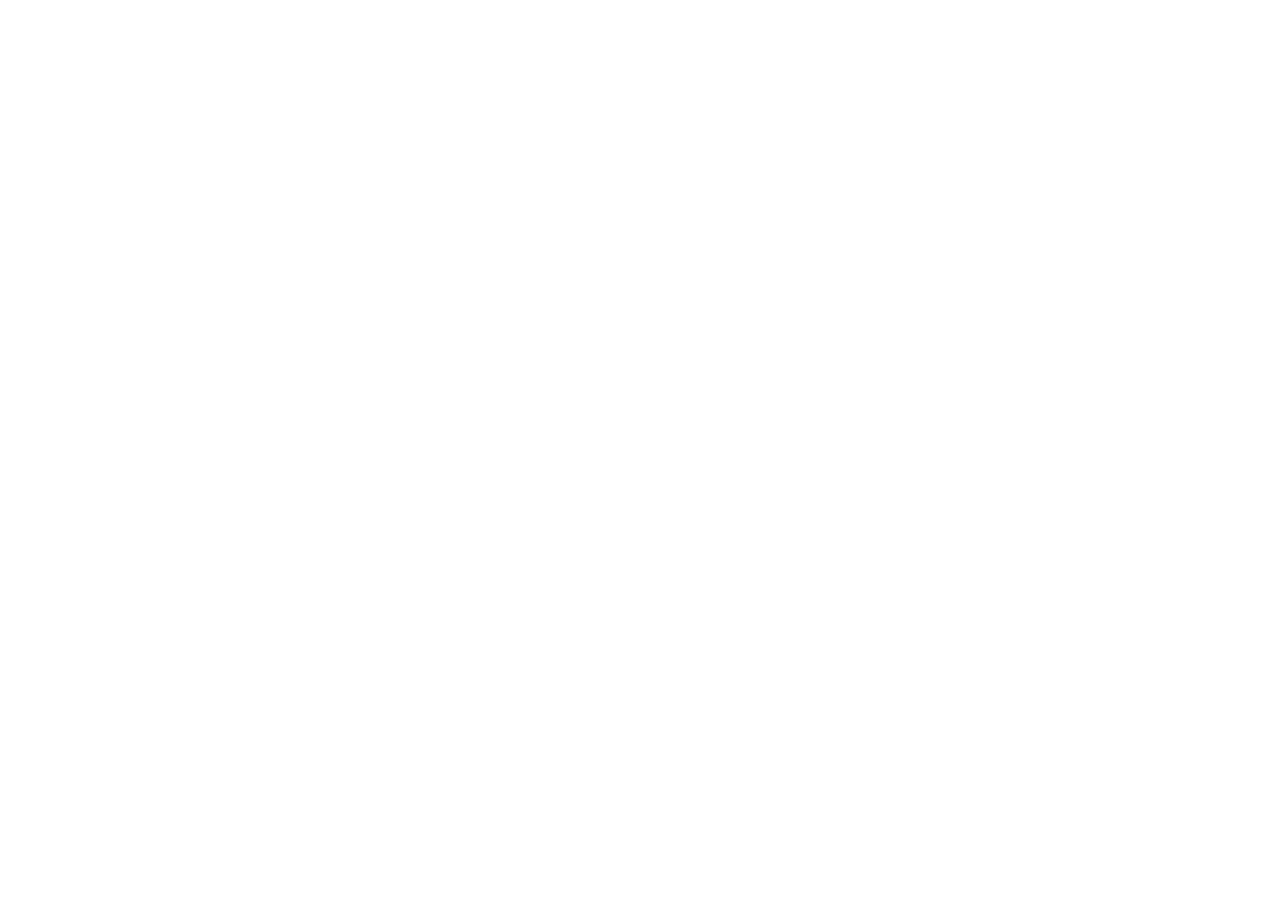
==== index.html @ 63e2a895 "add in repository" ====
<!DOCTYPE html>
<html lang="en">
<head>
    <meta charset="UTF-8">
    <meta http-equiv="X-UA-Compatible" content="IE=edge">
    <meta name="viewport" content="width=device-width, initial-scale=1.0">
    <title>Document</title>
</head>
<body>
    
</body>
</html>
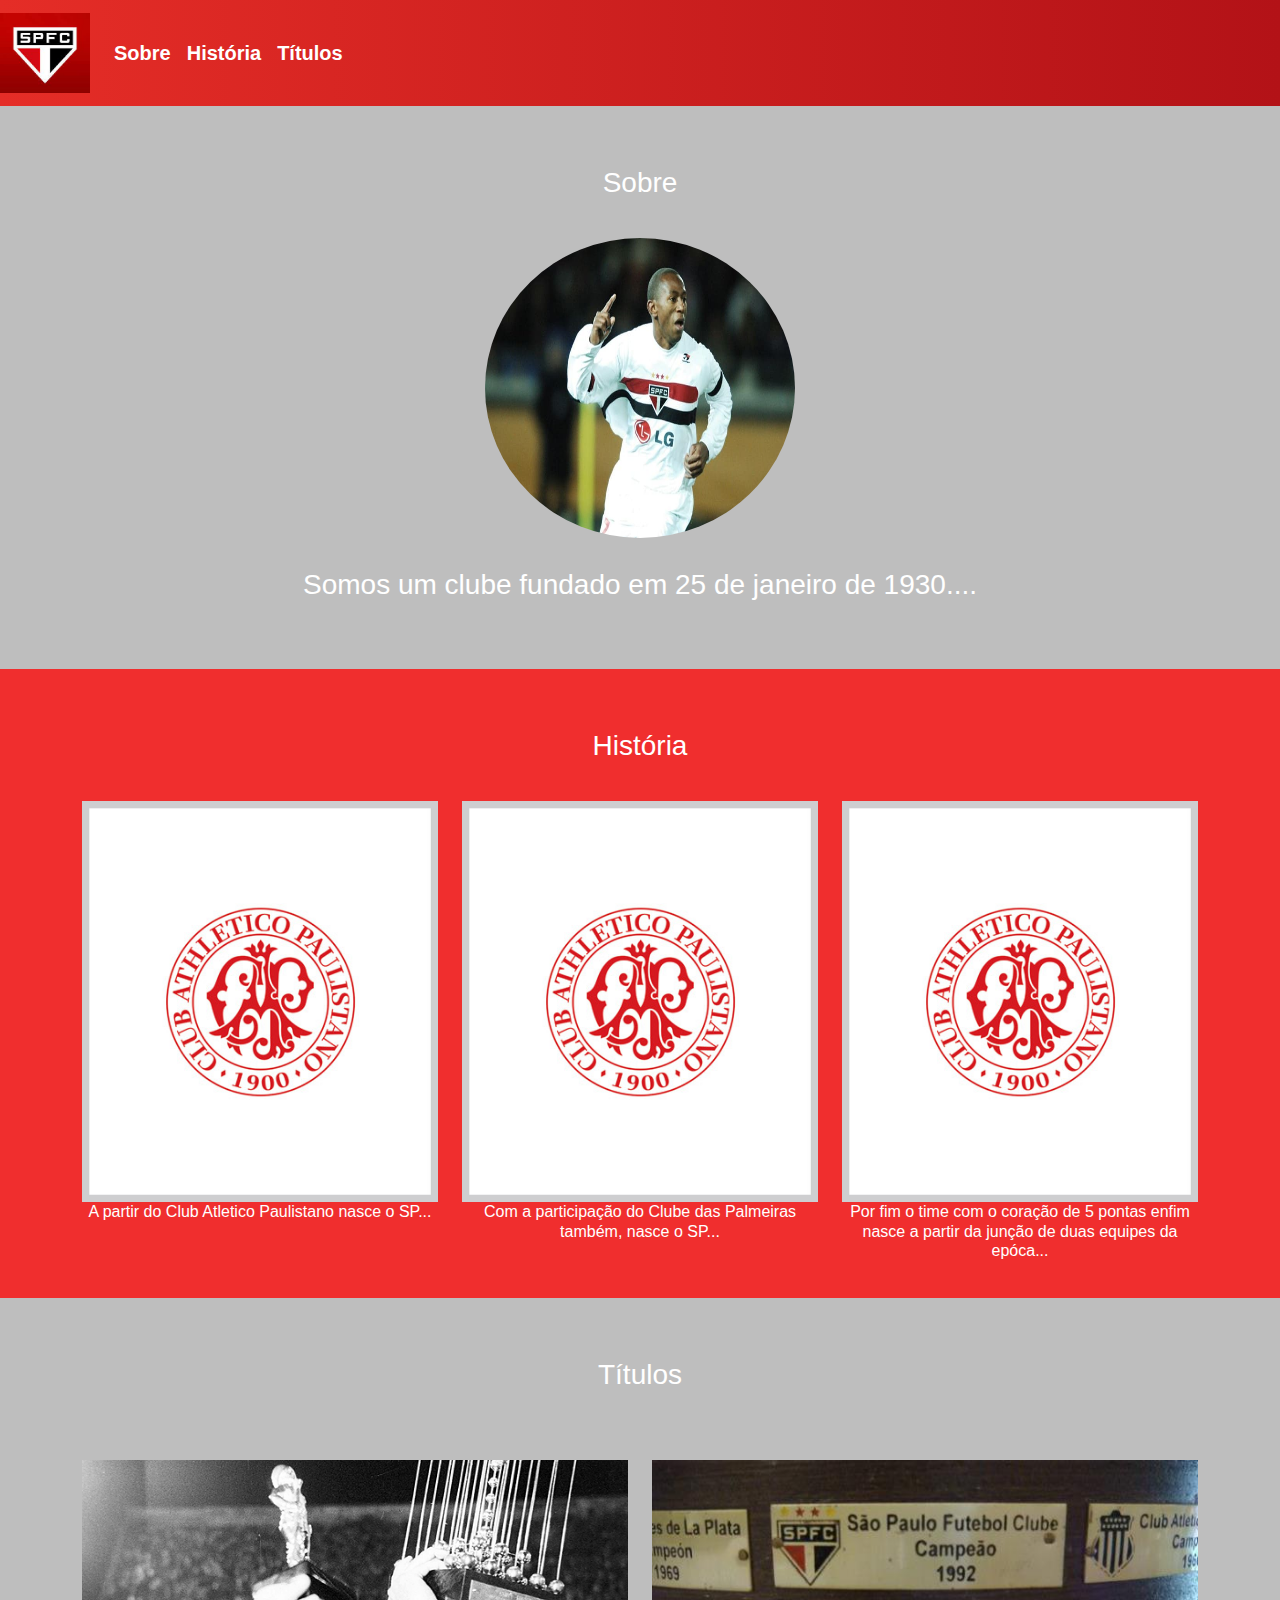
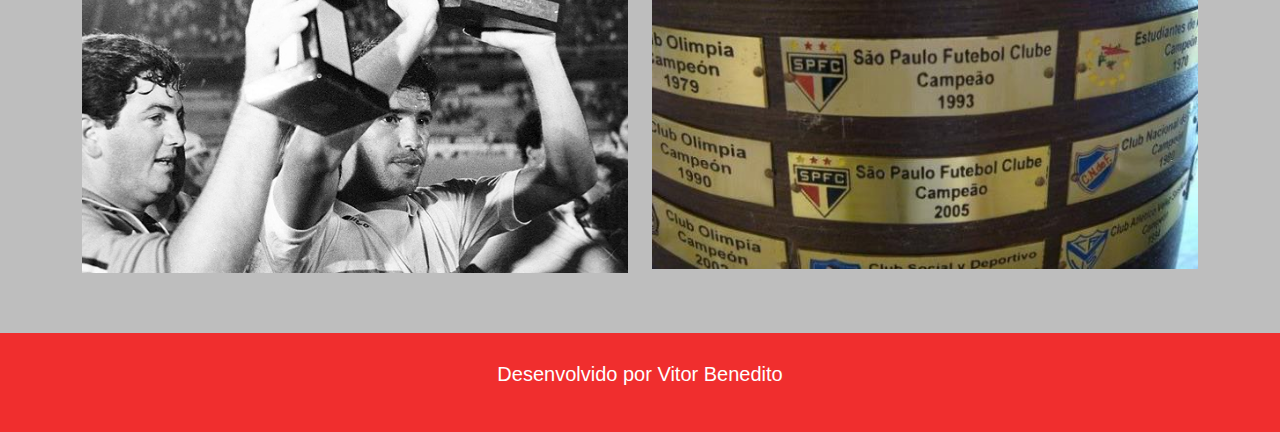
==== commit ce1f41b3: "Base project in development" ====
--- a/index.html
+++ b/index.html
@@ -1,12 +1,124 @@
 <!DOCTYPE html>
-<html lang="en">
-<head>
-    <meta charset="UTF-8">
-    <meta http-equiv="X-UA-Compatible" content="IE=edge">
-    <meta name="viewport" content="width=device-width, initial-scale=1.0">
-    <title>Document</title>
-</head>
-<body>
-    
-</body>
-</html>+<html lang="pt-br">
+  <head>
+    <title>Page Bootstrap - DIO</title>
+    <meta charset="UTF-8" />
+    <link rel="stylesheet" href="pages/" />
+    <link
+      rel="stylesheet"
+      type="text/css"
+      href="bootstrap/css/bootstrap.min.css"
+    />
+    <link rel="stylesheet" type="text/css" href="style.css" />
+  </head>
+  <body>
+    <nav class="navbar navbar-expand-lg navbar-light fw-bold">
+      <a class="navbar-brand" href="#"
+        ><img src="img/logo-spfc.jpg" alt="Logo navbar" width="90" height="80"
+      /></a>
+      <div class="collapse navbar-collapse">
+        <ul class="navbar-nav">
+          <li class="nav-item">
+            <a
+              class="nav-link active text-white"
+              href="pages/about.html"
+              target="_blank"
+              >Sobre</a
+            >
+          </li>
+          <li class="nav-item">
+            <a
+              class="nav-link text-white"
+              href="pages/history.html"
+              target="_blank"
+              >História</a
+            >
+          </li>
+          <li class="nav-item">
+            <a
+              class="nav-link text-white"
+              href="pages/titles.html"
+              target="_blank"
+              >Títulos</a
+            >
+          </li>
+        </ul>
+      </div>
+    </nav>
+
+    <section id="sobre">
+      <div class="container-fluid sobre text-center margin">
+        <h3 class="margin">Sobre</h3>
+        <img
+          src="img/img-sobre.jpg"
+          alt="Img sobre"
+          class="rounded-circle"
+          width="310"
+          height="300"
+        />
+        <h3 class="margin">
+          Somos um clube fundado em 25 de janeiro de 1930....
+        </h3>
+      </div>
+    </section>
+
+    <section id="historia">
+      <div class="container-fluid historia text-center margin">
+        <h3 class="margin">História</h3>
+        <div class="container">
+          <div class="row">
+            <div class="col-lg-4">
+              <img
+                src="img/img1-historia.jpg"
+                alt="img1-historia"
+                width="100%"
+              />
+              <h6>A partir do Club Atletico Paulistano nasce o SP...</h6>
+            </div>
+            <div class="col-lg-4">
+              <img
+                src="img/img1-historia.jpg"
+                alt="img2-historia"
+                width="100%"
+              />
+              <h6>
+                Com a participação do Clube das Palmeiras também, nasce o SP...
+              </h6>
+            </div>
+            <div class="col-lg-4">
+              <img
+                src="img/img1-historia.jpg"
+                alt="img3-historia"
+                width="100%"
+              />
+              <h6>
+                Por fim o time com o coração de 5 pontas enfim nasce a partir da
+                junção de duas equipes da epóca...
+              </h6>
+            </div>
+          </div>
+        </div>
+      </div>
+    </section>
+
+    <section id="titulos">
+      <div class="container-fluid titulos text-center margin">
+        <h3 class="margin">Títulos</h3>
+        <div class="container">
+          <div class="row margin">
+            <div class="col-lg-6">
+              <img src="img/img1-titulos.jpg" alt="img1-titulos" width="100%" />
+            </div>
+            <div class="col-lg-6">
+              <img src="img/img2-titulos.jpg" alt="img2-titulos" width="100%" />
+            </div>
+          </div>
+        </div>
+      </div>
+    </section>
+
+    <footer class="container-fluid text-center bg-footer margin">
+        <p>Desenvolvido por Vitor Benedito</p>
+    </footer>
+  </body>
+</html>
--- a/style.css
+++ b/style.css
@@ -0,0 +1,37 @@
+/* *{
+    margin: 7px;
+} */
+
+body{
+    font: 20px Arial, sans-serif;
+}
+
+.navbar{
+    background-image: linear-gradient(90deg, #e52d27, #b31217);
+}
+
+.sobre{
+    background-color: rgb(190, 190, 190);
+    color: white;
+}
+
+.margin{
+    padding-top: 30px;
+    padding-bottom: 30px;
+}
+
+.historia{
+    background-color: rgb(240, 46, 46);
+    color: white;
+}
+
+
+.titulos{
+    background-color: rgb(190, 190, 190);
+    color: white;
+}
+
+.bg-footer{
+    background-color: rgb(240, 46, 46);
+    color: white;
+}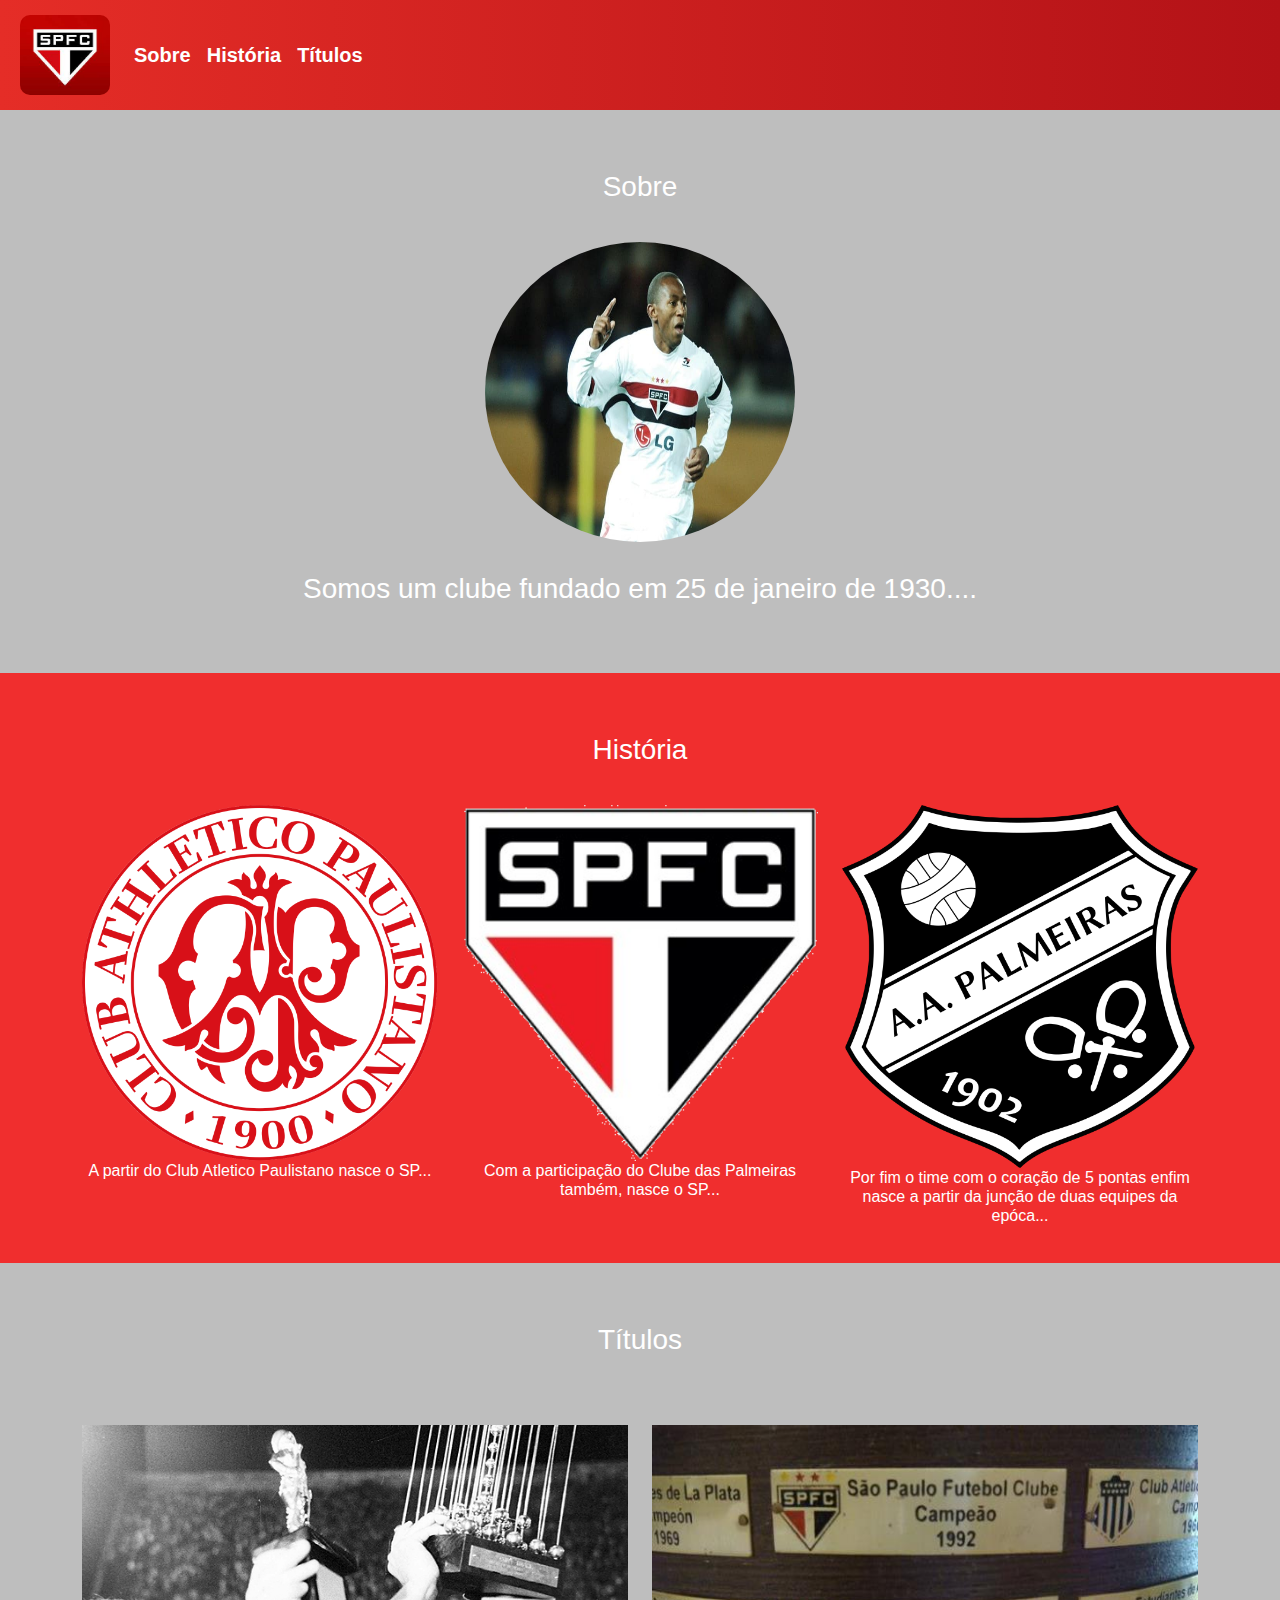
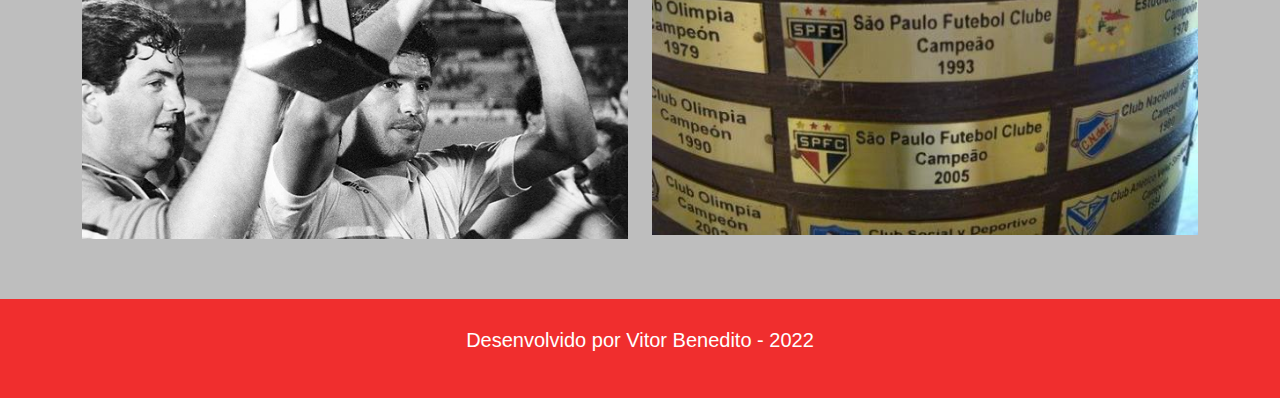
==== commit a1527121: "Modificações I" ====
--- a/index.html
+++ b/index.html
@@ -12,9 +12,9 @@
     <link rel="stylesheet" type="text/css" href="style.css" />
   </head>
   <body>
-    <nav class="navbar navbar-expand-lg navbar-light fw-bold">
+    <nav class="navbar navbar-expand navbar-light fw-bold">
       <a class="navbar-brand" href="#"
-        ><img src="img/logo-spfc.jpg" alt="Logo navbar" width="90" height="80"
+        ><img class="logo-header" src="img/header/logo-spfc.jpg" alt="Logo navbar" width="90" height="80"
       /></a>
       <div class="collapse navbar-collapse">
         <ul class="navbar-nav">
@@ -50,7 +50,7 @@
       <div class="container-fluid sobre text-center margin">
         <h3 class="margin">Sobre</h3>
         <img
-          src="img/img-sobre.jpg"
+          src="img/sobre/mineiro-sobre.jpg"
           alt="Img sobre"
           class="rounded-circle"
           width="310"
@@ -69,7 +69,7 @@
           <div class="row">
             <div class="col-lg-4">
               <img
-                src="img/img1-historia.jpg"
+                src="img/historia/paulistano.png"
                 alt="img1-historia"
                 width="100%"
               />
@@ -77,7 +77,7 @@
             </div>
             <div class="col-lg-4">
               <img
-                src="img/img1-historia.jpg"
+                src="img/historia/sao-paulo.png"
                 alt="img2-historia"
                 width="100%"
               />
@@ -87,7 +87,7 @@
             </div>
             <div class="col-lg-4">
               <img
-                src="img/img1-historia.jpg"
+                src="img/historia/aa-palmeiras.png"
                 alt="img3-historia"
                 width="100%"
               />
@@ -107,10 +107,10 @@
         <div class="container">
           <div class="row margin">
             <div class="col-lg-6">
-              <img src="img/img1-titulos.jpg" alt="img1-titulos" width="100%" />
+              <img src="img/titulos/brasileiro.jpg" alt="img1-titulos" width="100%" />
             </div>
             <div class="col-lg-6">
-              <img src="img/img2-titulos.jpg" alt="img2-titulos" width="100%" />
+              <img src="img/titulos/libertadores-taca.jpg" alt="img2-titulos" width="100%" />
             </div>
           </div>
         </div>
@@ -118,7 +118,7 @@
     </section>
 
     <footer class="container-fluid text-center bg-footer margin">
-        <p>Desenvolvido por Vitor Benedito</p>
+        <p>Desenvolvido por Vitor Benedito - 2022</p>
     </footer>
   </body>
 </html>
--- a/style.css
+++ b/style.css
@@ -6,26 +6,27 @@
     font: 20px Arial, sans-serif;
 }
 
-.navbar{
+.navbar{/*Header*/
     background-image: linear-gradient(90deg, #e52d27, #b31217);
+    padding: 10px 20px;
+
+}
+.logo-header{
+    border-radius: 10px;
+}
+.nav-link:hover{
+    font-size: 23px;
+    transition: 1s ease all;
 }
 
 .sobre{
     background-color: rgb(190, 190, 190);
     color: white;
 }
-
-.margin{
-    padding-top: 30px;
-    padding-bottom: 30px;
-}
-
 .historia{
     background-color: rgb(240, 46, 46);
     color: white;
 }
-
-
 .titulos{
     background-color: rgb(190, 190, 190);
     color: white;
@@ -34,4 +35,9 @@
 .bg-footer{
     background-color: rgb(240, 46, 46);
     color: white;
+}
+
+.margin{
+    padding-top: 30px;
+    padding-bottom: 30px;
 }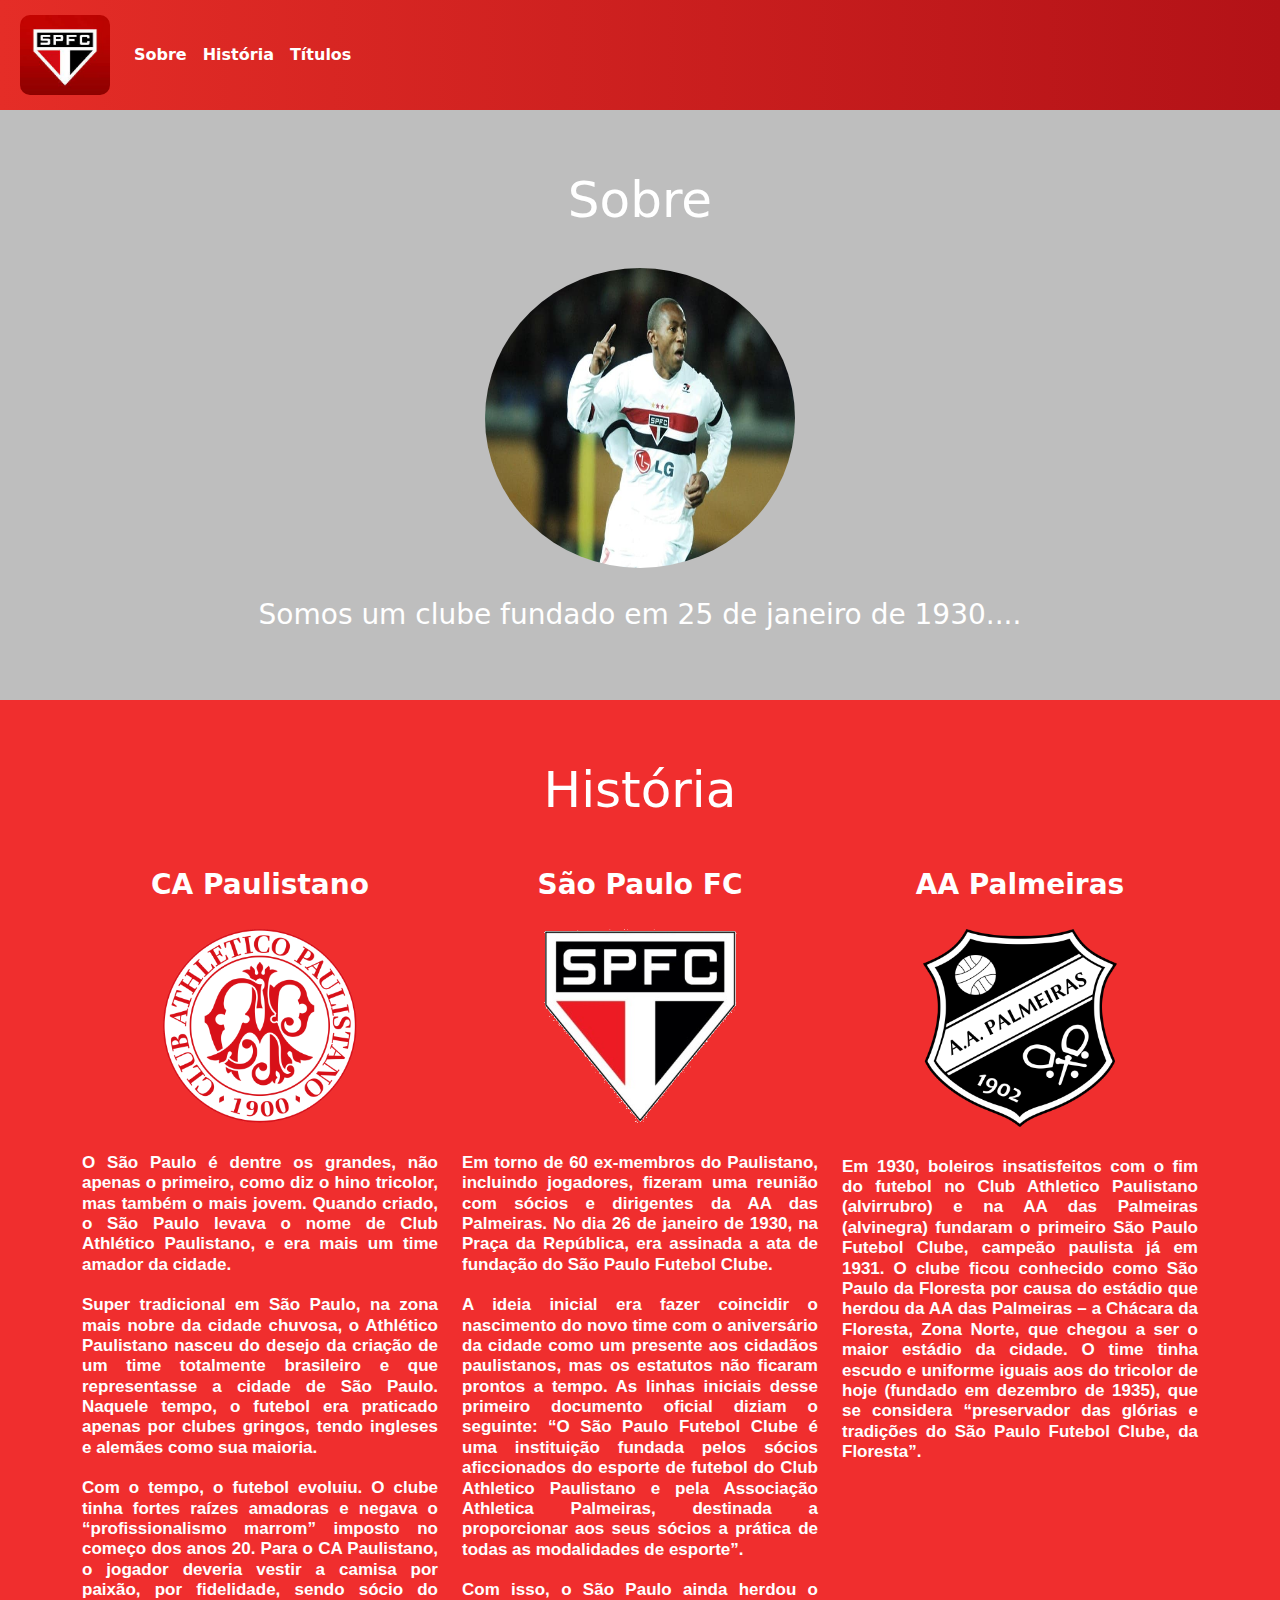
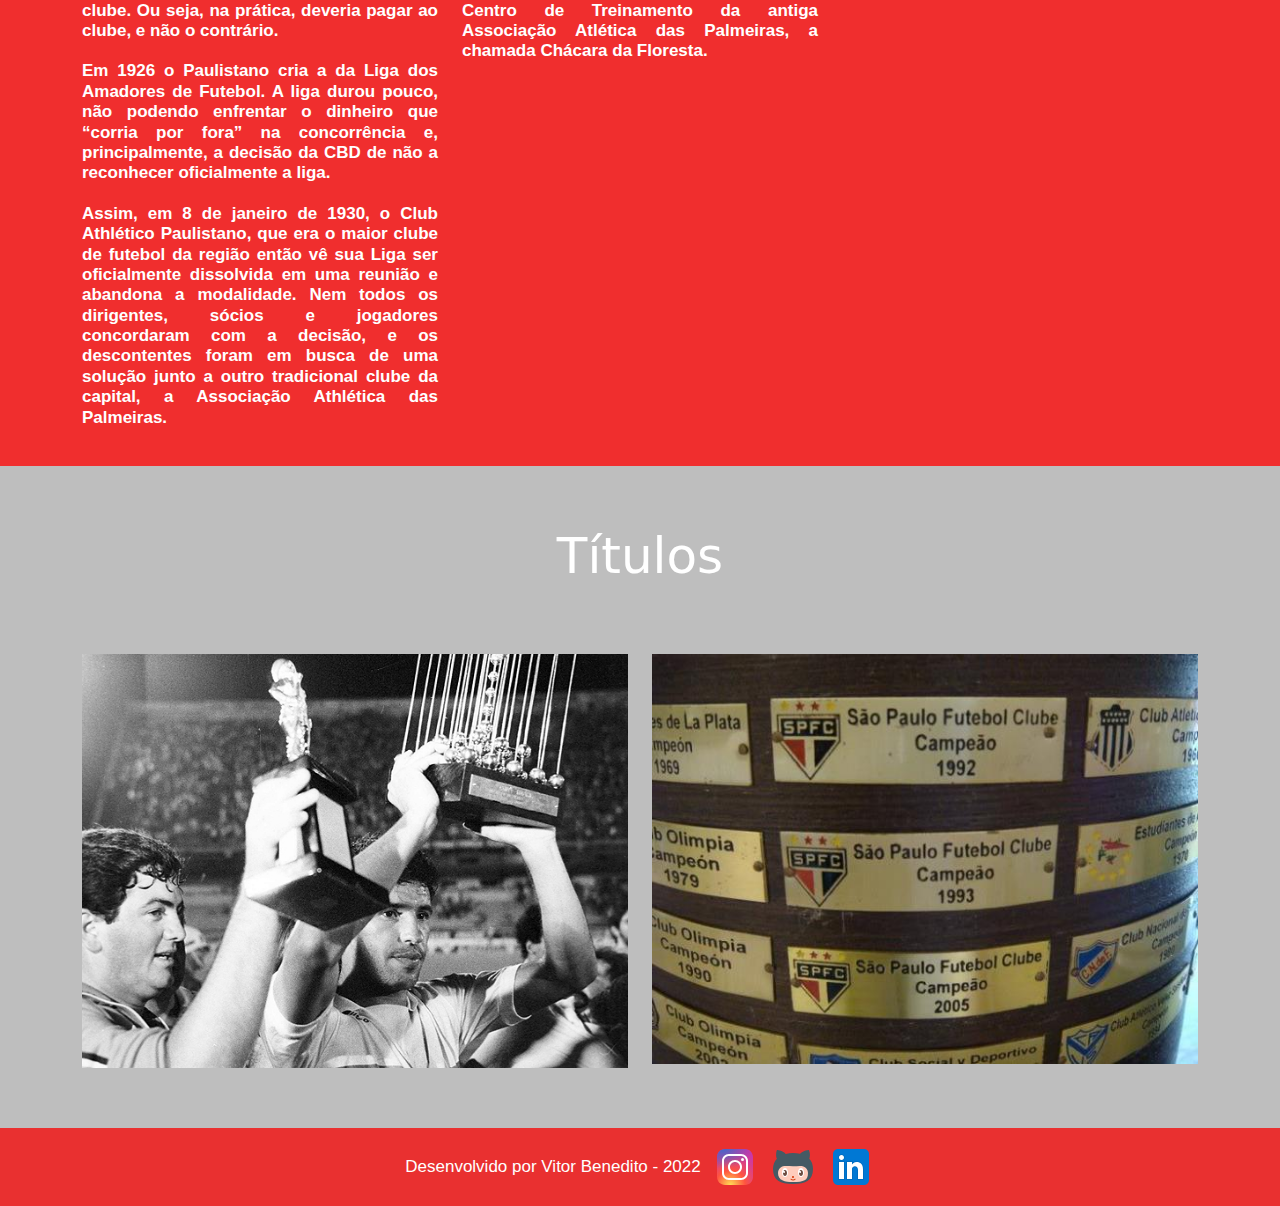
==== commit f7c34eca: "Modificações II" ====
--- a/index.html
+++ b/index.html
@@ -14,33 +14,23 @@
   <body>
     <nav class="navbar navbar-expand navbar-light fw-bold">
       <a class="navbar-brand" href="#"
-        ><img class="logo-header" src="img/header/logo-spfc.jpg" alt="Logo navbar" width="90" height="80"
+        ><img
+          class="logo-header"
+          src="img/header/logo-spfc.jpg"
+          alt="Logo navbar"
+          width="90"
+          height="80"
       /></a>
       <div class="collapse navbar-collapse">
         <ul class="navbar-nav">
           <li class="nav-item">
-            <a
-              class="nav-link active text-white"
-              href="pages/about.html"
-              target="_blank"
-              >Sobre</a
-            >
+            <a class="nav-link active text-white" href="#sobre">Sobre</a>
           </li>
           <li class="nav-item">
-            <a
-              class="nav-link text-white"
-              href="pages/history.html"
-              target="_blank"
-              >História</a
-            >
+            <a class="nav-link text-white" href="#historia">História</a>
           </li>
           <li class="nav-item">
-            <a
-              class="nav-link text-white"
-              href="pages/titles.html"
-              target="_blank"
-              >Títulos</a
-            >
+            <a class="nav-link text-white" href="#titulos">Títulos</a>
           </li>
         </ul>
       </div>
@@ -48,7 +38,7 @@
 
     <section id="sobre">
       <div class="container-fluid sobre text-center margin">
-        <h3 class="margin">Sobre</h3>
+        <h3 class="margin title-main">Sobre</h3>
         <img
           src="img/sobre/mineiro-sobre.jpg"
           alt="Img sobre"
@@ -64,37 +54,105 @@
 
     <section id="historia">
       <div class="container-fluid historia text-center margin">
-        <h3 class="margin">História</h3>
+        <h3 class="margin title-main">História</h3>
         <div class="container">
           <div class="row">
             <div class="col-lg-4">
-              <img
+              <h3 class="title">CA Paulistano</h3>
+              <img
+                class="img-historia"
                 src="img/historia/paulistano.png"
                 alt="img1-historia"
                 width="100%"
               />
-              <h6>A partir do Club Atletico Paulistano nasce o SP...</h6>
+              <h6>
+                O São Paulo é dentre os grandes, não apenas o primeiro, como diz
+                o hino tricolor, mas também o mais jovem. Quando criado, o São
+                Paulo levava o nome de Club Athlético Paulistano, e era mais um
+                time amador da cidade.
+              </h6>
+              <h6>
+                Super tradicional em São Paulo, na zona mais nobre da cidade
+                chuvosa, o Athlético Paulistano nasceu do desejo da criação de
+                um time totalmente brasileiro e que representasse a cidade de
+                São Paulo. Naquele tempo, o futebol era praticado apenas por
+                clubes gringos, tendo ingleses e alemães como sua maioria.
+              </h6>
+              <h6>
+                Com o tempo, o futebol evoluiu. O clube tinha fortes raízes
+                amadoras e negava o “profissionalismo marrom” imposto no começo
+                dos anos 20. Para o CA Paulistano, o jogador deveria vestir a
+                camisa por paixão, por fidelidade, sendo sócio do clube. Ou
+                seja, na prática, deveria pagar ao clube, e não o contrário.
+              </h6>
+              <h6>
+                Em 1926 o Paulistano cria a da Liga dos Amadores de Futebol. A
+                liga durou pouco, não podendo enfrentar o dinheiro que “corria
+                por fora” na concorrência e, principalmente, a decisão da CBD de
+                não a reconhecer oficialmente a liga.
+              </h6>
+              <h6>
+                Assim, em 8 de janeiro de 1930, o Club Athlético Paulistano, que
+                era o maior clube de futebol da região então vê sua Liga ser
+                oficialmente dissolvida em uma reunião e abandona a modalidade.
+                Nem todos os dirigentes, sócios e jogadores concordaram com a
+                decisão, e os descontentes foram em busca de uma solução junto a
+                outro tradicional clube da capital, a Associação Athlética das
+                Palmeiras.
+              </h6>
             </div>
             <div class="col-lg-4">
-              <img
+              <h3 class="title">São Paulo FC</h3>
+              <img
+                class="img-historia"
                 src="img/historia/sao-paulo.png"
                 alt="img2-historia"
                 width="100%"
               />
               <h6>
-                Com a participação do Clube das Palmeiras também, nasce o SP...
+                Em torno de 60 ex-membros do Paulistano, incluindo jogadores,
+                fizeram uma reunião com sócios e dirigentes da AA das Palmeiras.
+                No dia 26 de janeiro de 1930, na Praça da República, era
+                assinada a ata de fundação do São Paulo Futebol Clube.
+                <h6>
+                  A ideia inicial era fazer coincidir o nascimento do novo time
+                  com o aniversário da cidade como um presente aos cidadãos
+                  paulistanos, mas os estatutos não ficaram prontos a tempo. As
+                  linhas iniciais desse primeiro documento oficial diziam o
+                  seguinte: “O São Paulo Futebol Clube é uma instituição fundada
+                  pelos sócios aficcionados do esporte de futebol do Club
+                  Athletico Paulistano e pela Associação Athletica Palmeiras,
+                  destinada a proporcionar aos seus sócios a prática de todas as
+                  modalidades de esporte”.
+                </h6>
+                <h6>
+                  Com isso, o São Paulo ainda herdou o Centro de Treinamento da
+                  antiga Associação Atlética das Palmeiras, a chamada Chácara da
+                  Floresta.
+                </h6>
               </h6>
             </div>
             <div class="col-lg-4">
-              <img
+              <h3 class="title">AA Palmeiras</h3>
+              <img
+                class="img-historia"
                 src="img/historia/aa-palmeiras.png"
                 alt="img3-historia"
                 width="100%"
               />
               <h6>
-                Por fim o time com o coração de 5 pontas enfim nasce a partir da
-                junção de duas equipes da epóca...
-              </h6>
+                Em 1930, boleiros insatisfeitos com o fim do futebol no Club
+                Athletico Paulistano (alvirrubro) e na AA das Palmeiras
+                (alvinegra) fundaram o primeiro São Paulo Futebol Clube, campeão
+                paulista já em 1931. O clube ficou conhecido como São Paulo da
+                Floresta por causa do estádio que herdou da AA das Palmeiras – a
+                Chácara da Floresta, Zona Norte, que chegou a ser o maior
+                estádio da cidade. O time tinha escudo e uniforme iguais aos do
+                tricolor de hoje (fundado em dezembro de 1935), que se considera
+                “preservador das glórias e tradições do São Paulo Futebol Clube,
+                da Floresta”.
+              </h6>
+              <h6></h6>
             </div>
           </div>
         </div>
@@ -103,22 +161,43 @@
 
     <section id="titulos">
       <div class="container-fluid titulos text-center margin">
-        <h3 class="margin">Títulos</h3>
+        <h3 class="margin title-main">Títulos</h3>
         <div class="container">
           <div class="row margin">
             <div class="col-lg-6">
-              <img src="img/titulos/brasileiro.jpg" alt="img1-titulos" width="100%" />
+              <img
+                src="img/titulos/brasileiro.jpg"
+                alt="img1-titulos"
+                width="100%"
+              />
             </div>
             <div class="col-lg-6">
-              <img src="img/titulos/libertadores-taca.jpg" alt="img2-titulos" width="100%" />
+              <img
+                src="img/titulos/libertadores-taca.jpg"
+                alt="img2-titulos"
+                width="100%"
+              />
             </div>
           </div>
         </div>
       </div>
     </section>
 
-    <footer class="container-fluid text-center bg-footer margin">
-        <p>Desenvolvido por Vitor Benedito - 2022</p>
+    <footer>
+      <p>Desenvolvido por Vitor Benedito - 2022</p>
+      <a href="https://instagram.com/vitor_bsdc" target="_blank">
+        <img
+          class="img-footer"
+          src="img/icon-footer/iconInstagram.svg"
+          alt=""
+        />
+      </a>
+      <a href="https://github.com/vitorbsdc" target="_blank">
+        <img class="img-footer" src="img/icon-footer/iconGithub.svg" alt="" />
+      </a>
+      <a href="https://www.linkedin.com/in/vitor-benedito" target="_blank">
+        <img class="img-footer" src="img/icon-footer/iconLinkedin.svg" alt="" />
+      </a>
     </footer>
   </body>
 </html>
--- a/style.css
+++ b/style.css
@@ -1,10 +1,9 @@
-/* *{
-    margin: 7px;
-} */
+*{
+    margin: 0;
+    padding: 0;
+}
 
-body{
-    font: 20px Arial, sans-serif;
-}
+
 
 .navbar{/*Header*/
     background-image: linear-gradient(90deg, #e52d27, #b31217);
@@ -19,7 +18,9 @@
     transition: 1s ease all;
 }
 
-.sobre{
+
+
+.sobre{/*Section's*/
     background-color: rgb(190, 190, 190);
     color: white;
 }
@@ -27,17 +28,53 @@
     background-color: rgb(240, 46, 46);
     color: white;
 }
+.img-historia{
+    max-width: 60%;
+    padding: 10px;
+}
+.title{
+    padding: 10px;
+    font-weight: 700;
+}
+h6{
+    text-align: justify;
+    margin-top: 20px;
+    font-family: Arial, Helvetica, sans-serif;
+    font-weight: 600;
+    font-size: 17px;
+}
+
 .titulos{
     background-color: rgb(190, 190, 190);
     color: white;
 }
-
-.bg-footer{
-    background-color: rgb(240, 46, 46);
-    color: white;
+.title-main{
+    font-size: 50px;
 }
 
-.margin{
+
+
+.margin{/*Margin geral*/
     padding-top: 30px;
     padding-bottom: 30px;
+}
+
+
+
+footer{/*Footer configs*/
+    background-color: rgb(233, 48, 48);
+    display: flex;/*Flexivilidade da div*/
+    flex-direction: row;/*Direção em linhas dos elementos*/
+    align-items: center;/*Alinhamento no eixo x*/
+    justify-content: center;/*Alinhamento no eixo y*/
+    padding: 15px;
+    color: white;
+    font-family: Arial, Helvetica, sans-serif;
+    font-size: 17px;
+}
+p{
+    margin: 0px;
+}
+.img-footer{
+    margin-left: 10px;
 }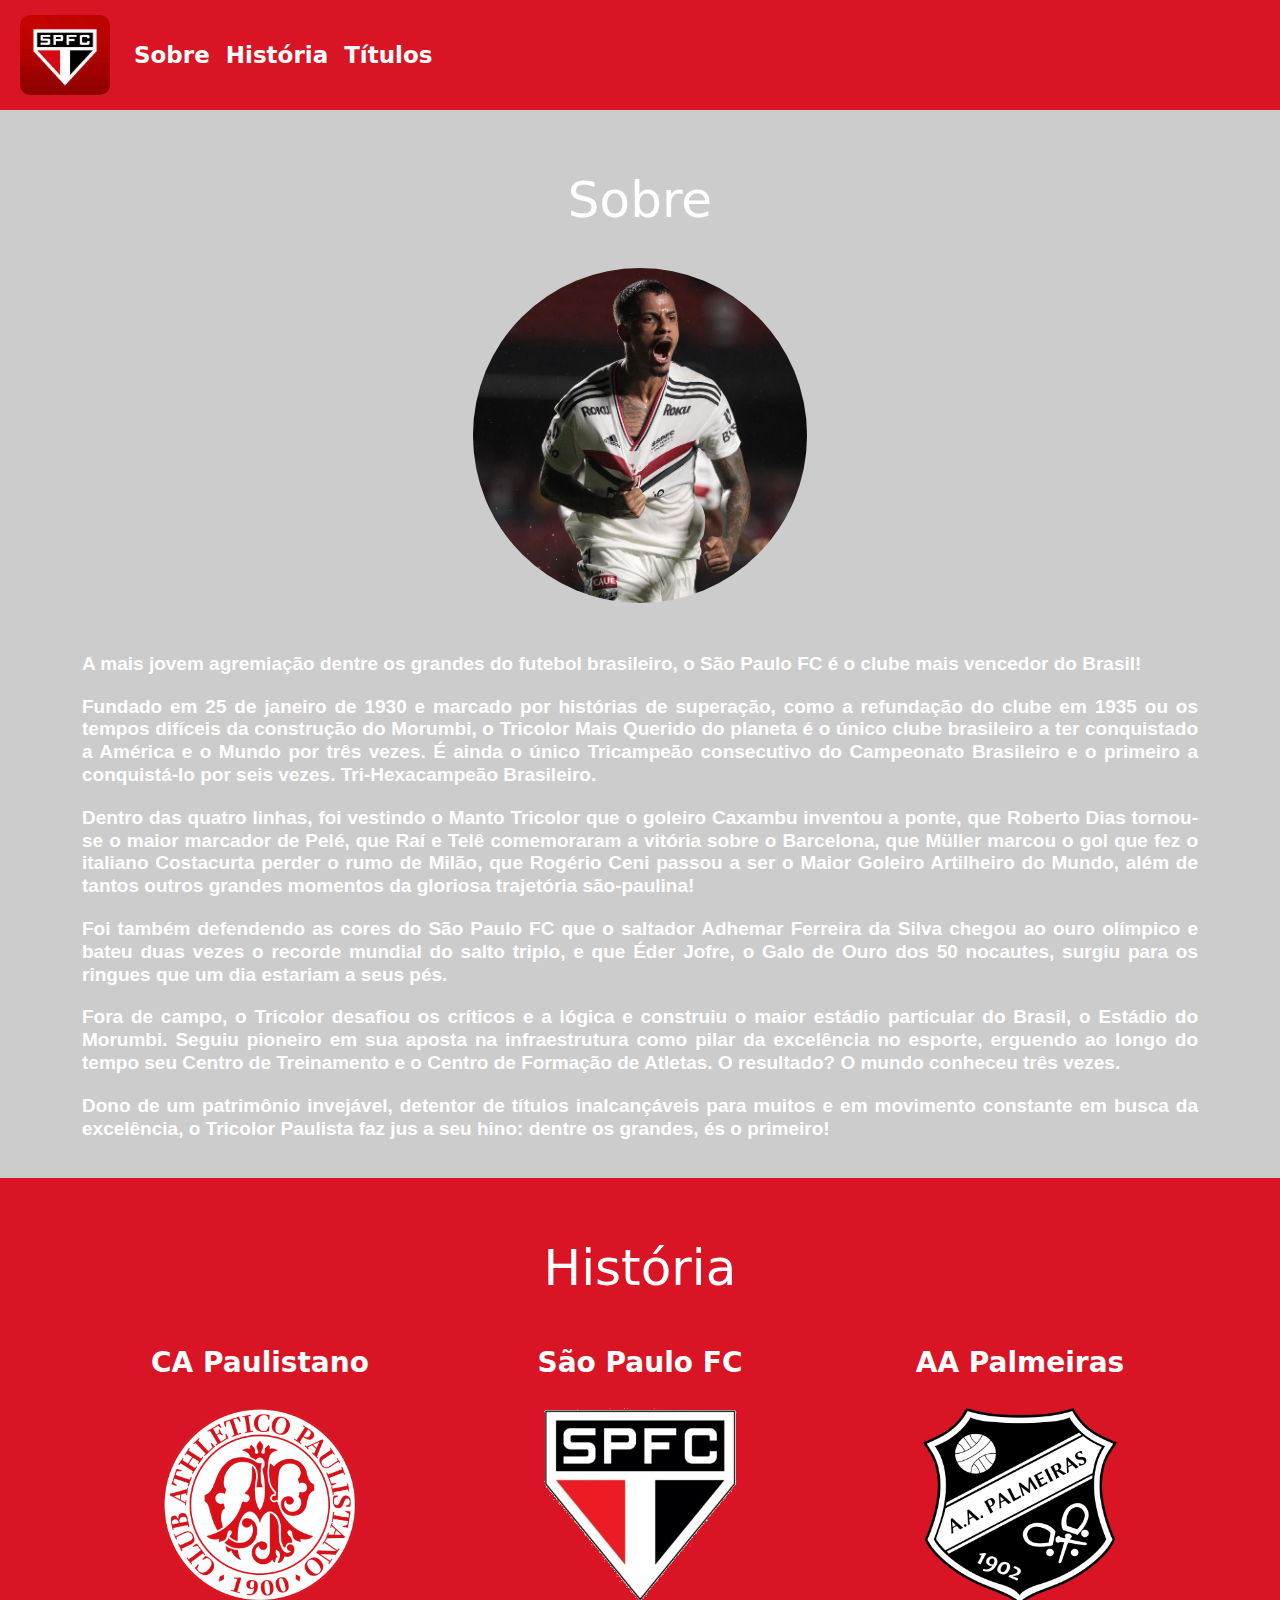
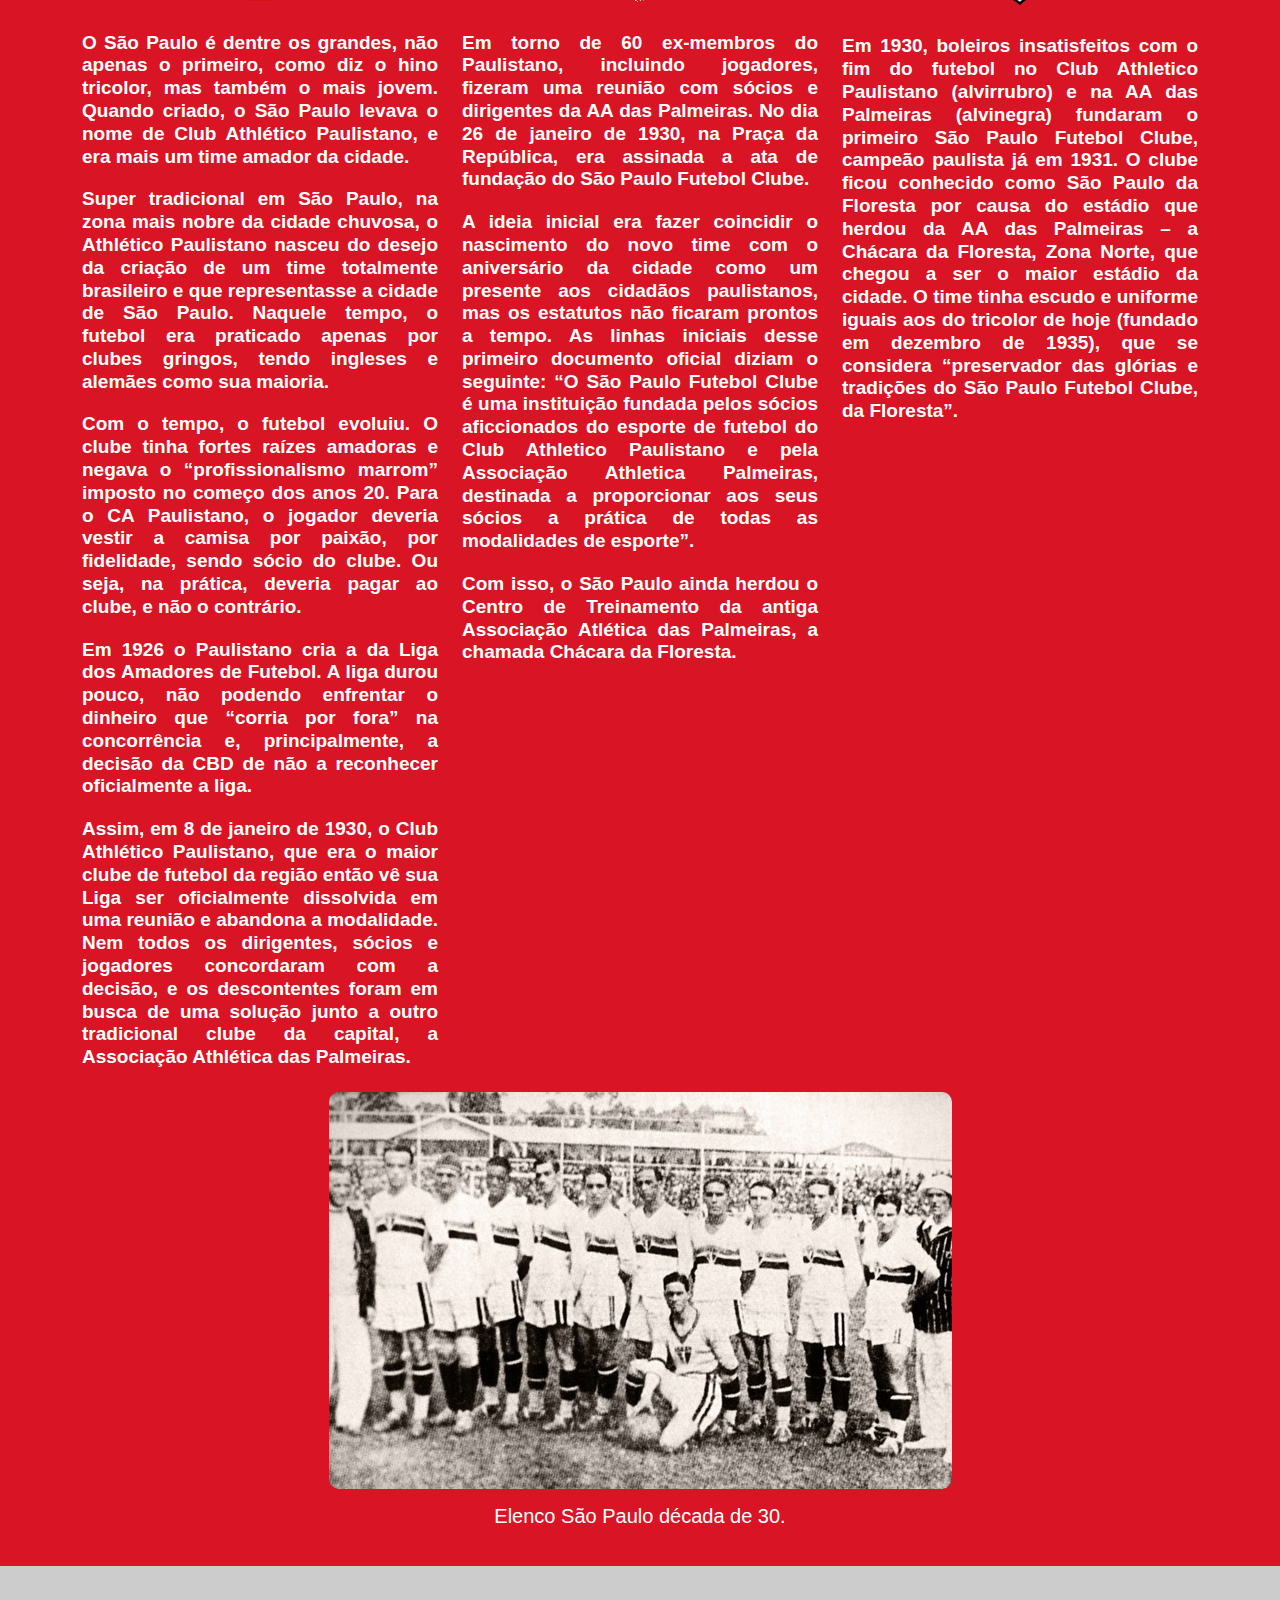
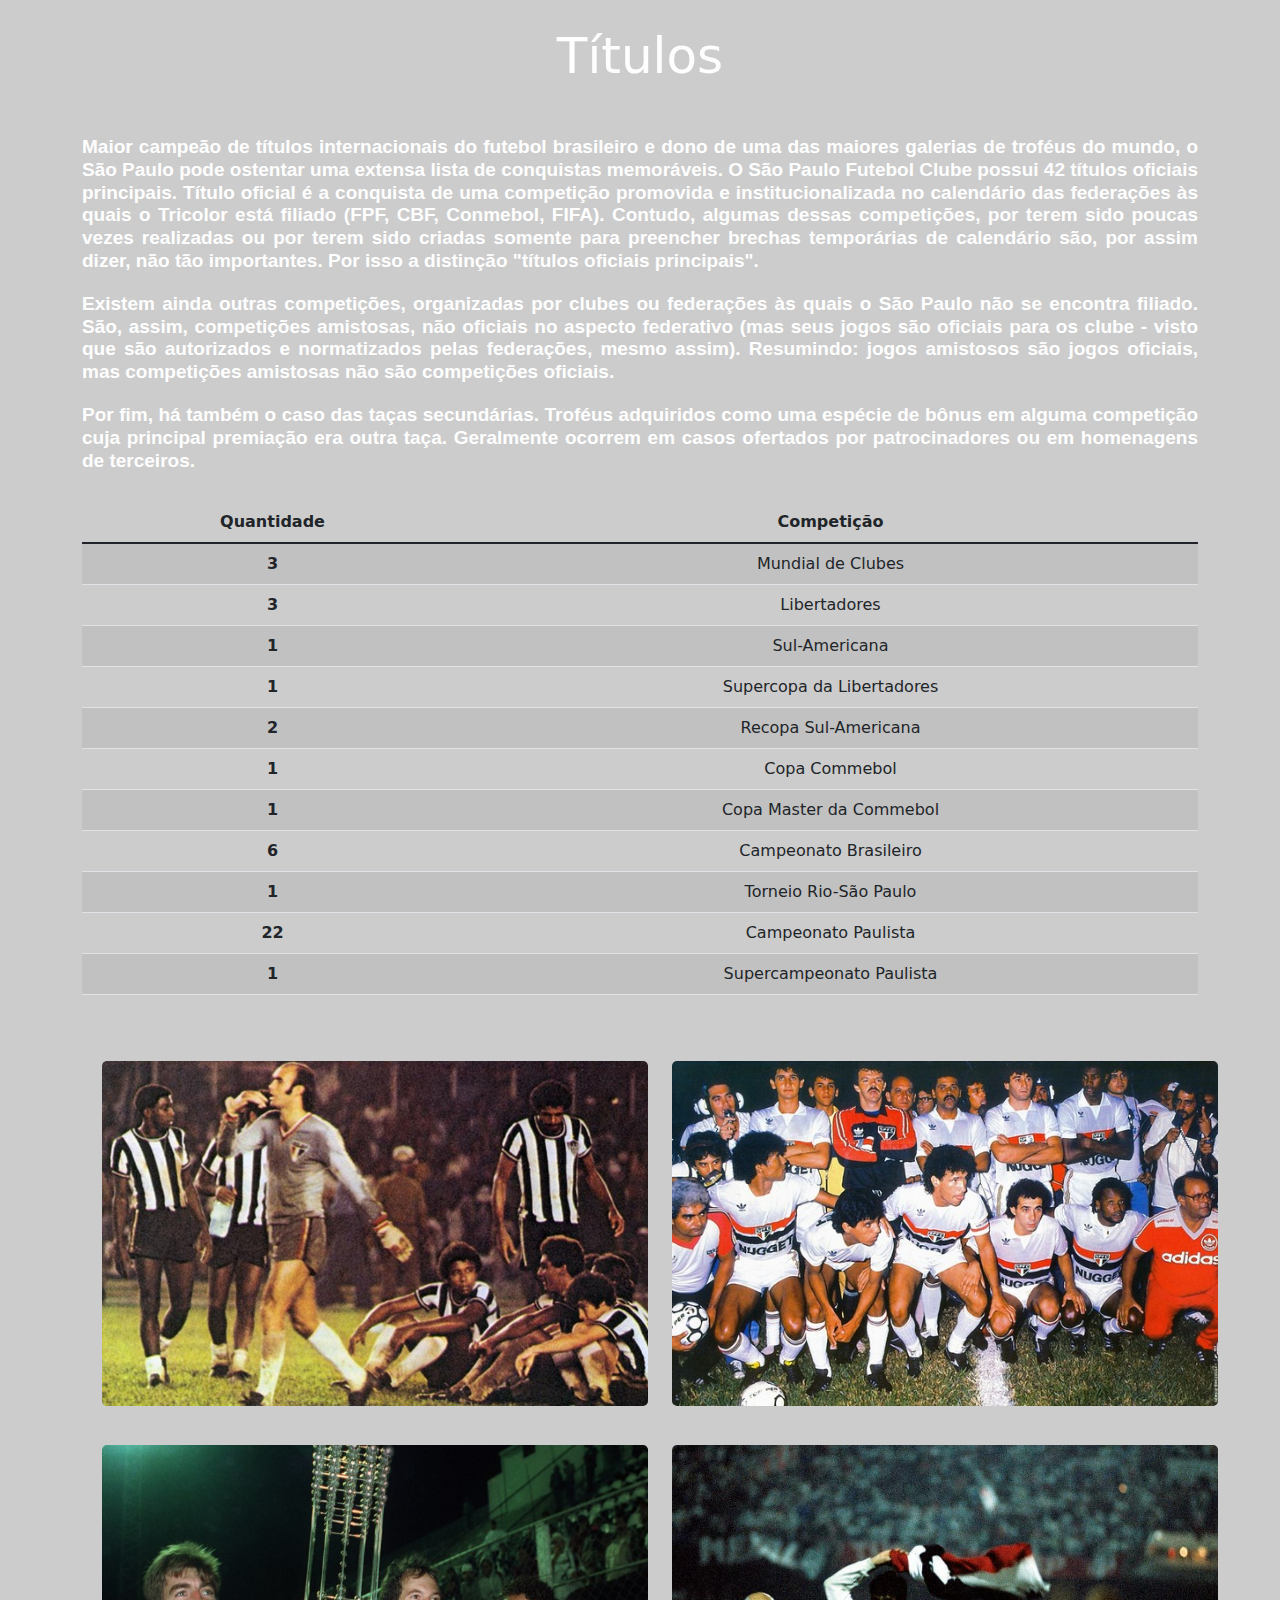
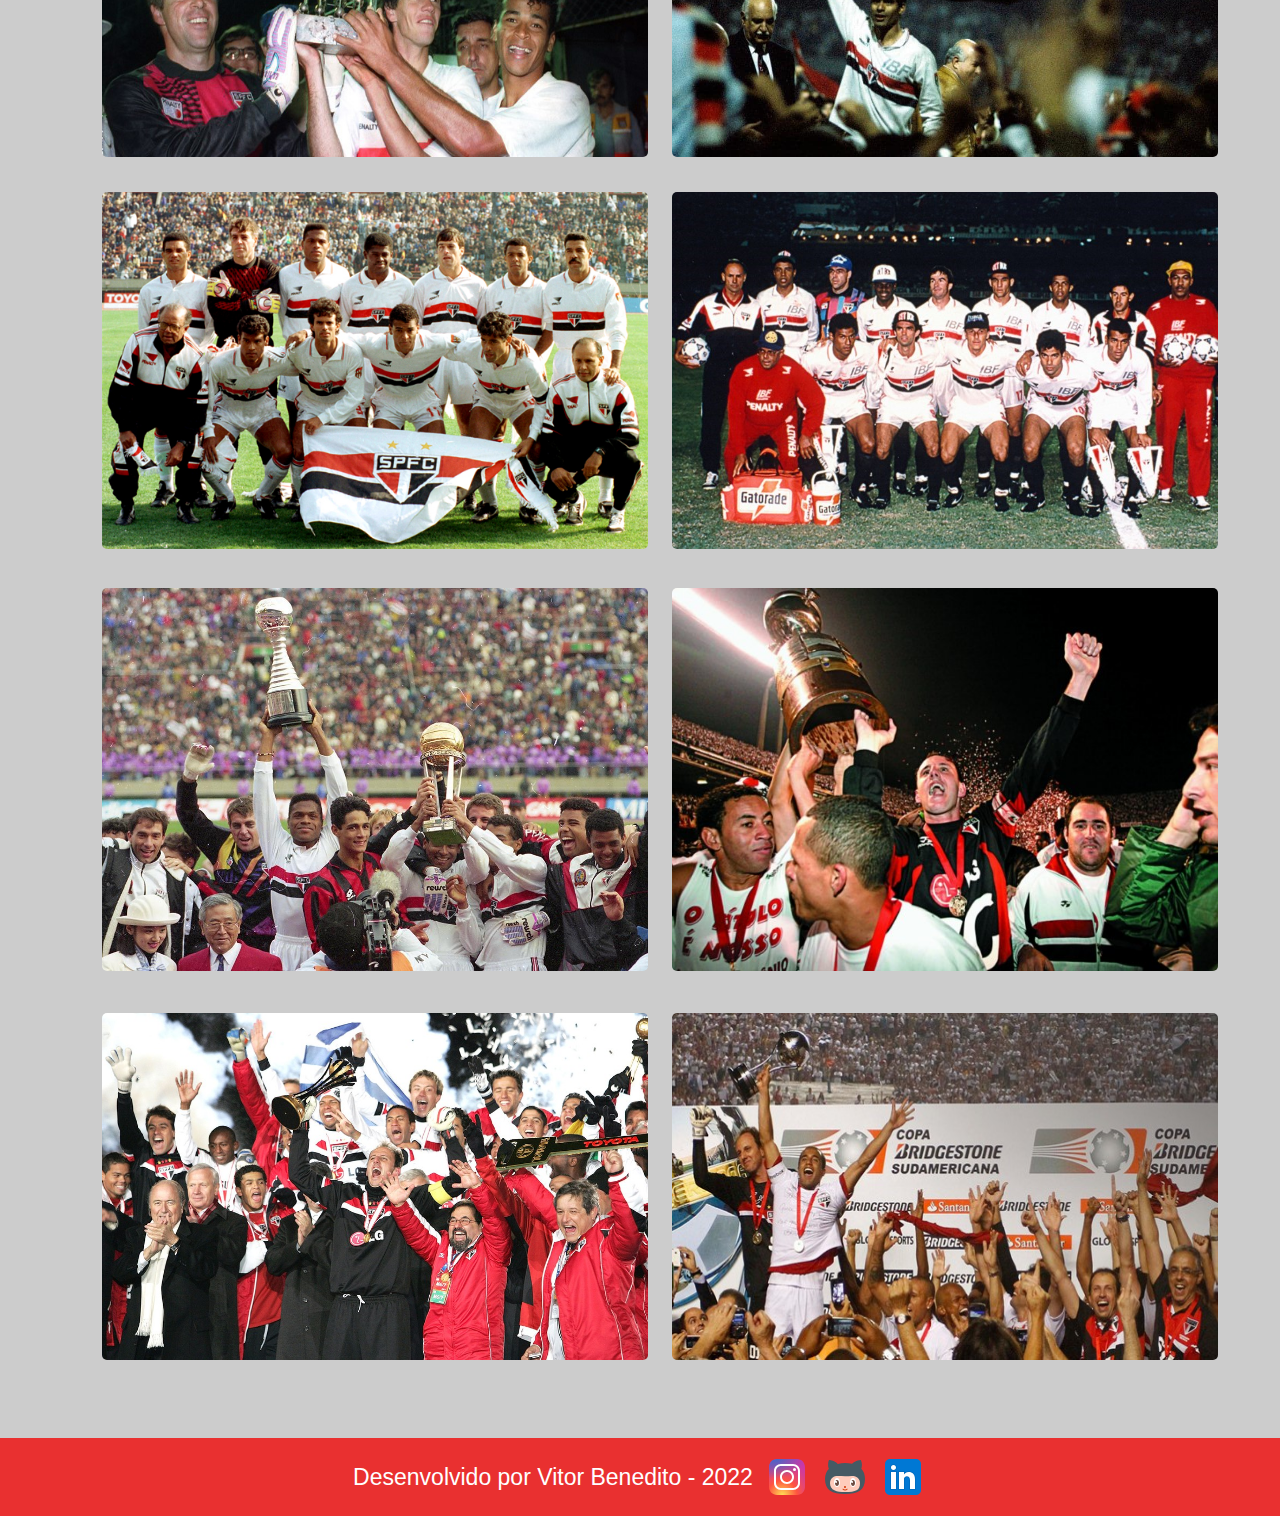
==== commit e31850b8: "End project SP" ====
--- a/index.html
+++ b/index.html
@@ -13,7 +13,10 @@
   </head>
   <body>
     <nav class="navbar navbar-expand navbar-light fw-bold">
-      <a class="navbar-brand" href="#"
+      <a
+        class="navbar-brand"
+        href="https://www.instagram.com/saopaulofc/"
+        target="_blank"
         ><img
           class="logo-header"
           src="img/header/logo-spfc.jpg"
@@ -38,17 +41,57 @@
 
     <section id="sobre">
       <div class="container-fluid sobre text-center margin">
-        <h3 class="margin title-main">Sobre</h3>
-        <img
-          src="img/sobre/mineiro-sobre.jpg"
-          alt="Img sobre"
-          class="rounded-circle"
-          width="310"
-          height="300"
-        />
-        <h3 class="margin">
-          Somos um clube fundado em 25 de janeiro de 1930....
-        </h3>
+        <div class="container">
+          <h3 class="margin title-main">Sobre</h3>
+          <img
+            src="img/sobre/diego-sobre.jpg"
+            alt="Img sobre"
+            class="rounded-circle"
+          />
+          <h6>
+            A mais jovem agremiação dentre os grandes do futebol brasileiro, o
+            São Paulo FC é o clube mais vencedor do Brasil!
+          </h6>
+          <h6>
+            Fundado em 25 de janeiro de 1930 e marcado por histórias de
+            superação, como a refundação do clube em 1935 ou os tempos difíceis
+            da construção do Morumbi, o Tricolor Mais Querido do planeta é o
+            único clube brasileiro a ter conquistado a América e o Mundo por
+            três vezes. É ainda o único Tricampeão consecutivo do Campeonato
+            Brasileiro e o primeiro a conquistá-lo por seis vezes.
+            Tri-Hexacampeão Brasileiro.
+          </h6>
+          <h6>
+            Dentro das quatro linhas, foi vestindo o Manto Tricolor que o
+            goleiro Caxambu inventou a ponte, que Roberto Dias tornou-se o maior
+            marcador de Pelé, que Raí e Telê comemoraram a vitória sobre o
+            Barcelona, que Müller marcou o gol que fez o italiano Costacurta
+            perder o rumo de Milão, que Rogério Ceni passou a ser o Maior
+            Goleiro Artilheiro do Mundo, além de tantos outros grandes momentos
+            da gloriosa trajetória são-paulina!
+          </h6>
+          <h6>
+            Foi também defendendo as cores do São Paulo FC que o saltador
+            Adhemar Ferreira da Silva chegou ao ouro olímpico e bateu duas vezes
+            o recorde mundial do salto triplo, e que Éder Jofre, o Galo de Ouro
+            dos 50 nocautes, surgiu para os ringues que um dia estariam a seus
+            pés.
+          </h6>
+          <h6>
+            Fora de campo, o Tricolor desafiou os críticos e a lógica e
+            construiu o maior estádio particular do Brasil, o Estádio do
+            Morumbi. Seguiu pioneiro em sua aposta na infraestrutura como pilar
+            da excelência no esporte, erguendo ao longo do tempo seu Centro de
+            Treinamento e o Centro de Formação de Atletas. O resultado? O mundo
+            conheceu três vezes.
+          </h6>
+          <h6>
+            Dono de um patrimônio invejável, detentor de títulos inalcançáveis
+            para muitos e em movimento constante em busca da excelência, o
+            Tricolor Paulista faz jus a seu hino: dentre os grandes, és o
+            primeiro!
+          </h6>
+        </div>
       </div>
     </section>
 
@@ -155,6 +198,12 @@
               <h6></h6>
             </div>
           </div>
+          <img
+            class="img-final-historia"
+            src="img/historia/elenco-30-sp.jpg"
+            alt=""
+          />
+          <h3 class="subtitle-img-historia">Elenco São Paulo década de 30.</h3>
         </div>
       </div>
     </section>
@@ -163,19 +212,158 @@
       <div class="container-fluid titulos text-center margin">
         <h3 class="margin title-main">Títulos</h3>
         <div class="container">
+          <h6>
+            Maior campeão de títulos internacionais do futebol brasileiro e dono
+            de uma das maiores galerias de troféus do mundo, o São Paulo pode
+            ostentar uma extensa lista de conquistas memoráveis. O São Paulo
+            Futebol Clube possui 42 títulos oficiais principais. Título oficial
+            é a conquista de uma competição promovida e institucionalizada no
+            calendário das federações às quais o Tricolor está filiado (FPF,
+            CBF, Conmebol, FIFA). Contudo, algumas dessas competições, por terem
+            sido poucas vezes realizadas ou por terem sido criadas somente para
+            preencher brechas temporárias de calendário são, por assim dizer,
+            não tão importantes. Por isso a distinção "títulos oficiais
+            principais".
+          </h6>
+          <h6>
+            Existem ainda outras competições, organizadas por clubes ou
+            federações às quais o São Paulo não se encontra filiado. São, assim,
+            competições amistosas, não oficiais no aspecto federativo (mas seus
+            jogos são oficiais para os clube - visto que são autorizados e
+            normatizados pelas federações, mesmo assim). Resumindo: jogos
+            amistosos são jogos oficiais, mas competições amistosas não são
+            competições oficiais.
+          </h6>
+          <h6>
+            Por fim, há também o caso das taças secundárias. Troféus adquiridos
+            como uma espécie de bônus em alguma competição cuja principal
+            premiação era outra taça. Geralmente ocorrem em casos ofertados por
+            patrocinadores ou em homenagens de terceiros.
+          </h6>
+
+          <table class="table table-striped">
+            <thead>
+              <tr>
+                <th scope="col">Quantidade</th>
+                <th scope="col">Competição</th>
+              </tr>
+            </thead>
+            <tbody>
+              <tr>
+                <th scope="row">3</th>
+                <td>Mundial de Clubes</td>
+              </tr>
+              <tr>
+                <th scope="row">3</th>
+                <td>Libertadores</td>
+              </tr>
+              <tr>
+                <th scope="row">1</th>
+                <td colspan="2">Sul-Americana</td>
+              </tr>
+              <tr>
+                <th scope="row">1</th>
+                <td colspan="2">Supercopa da Libertadores</td>
+              </tr>
+              <tr>
+                <th scope="row">2</th>
+                <td colspan="2">Recopa Sul-Americana</td>
+              </tr>
+              <tr>
+                <th scope="row">1</th>
+                <td colspan="2">Copa Commebol</td>
+              </tr>
+              <tr>
+                <th scope="row">1</th>
+                <td colspan="2">Copa Master da Commebol</td>
+              </tr>
+              <tr>
+                <th scope="row">6</th>
+                <td colspan="2">Campeonato Brasileiro</td>
+              </tr>
+              <tr>
+                <th scope="row">1</th>
+                <td colspan="2">Torneio Rio-São Paulo</td>
+              </tr>
+              <tr>
+                <th scope="row">22</th>
+                <td colspan="2">Campeonato Paulista</td>
+              </tr>
+              <tr>
+                <th scope="row">1</th>
+                <td colspan="2">Supercampeonato Paulista</td>
+              </tr>
+            </tbody>
+          </table>
           <div class="row margin">
             <div class="col-lg-6">
               <img
-                src="img/titulos/brasileiro.jpg"
+                class="img-titulos"
+                src="img/titulos/brasileiro-77.jpeg"
                 alt="img1-titulos"
-                width="100%"
-              />
-            </div>
-            <div class="col-lg-6">
-              <img
-                src="img/titulos/libertadores-taca.jpg"
+              />
+            </div>
+            <div class="col-lg-6">
+              <img
+                class="img-titulos"
+                src="img/titulos/brasileiro-86.jpg"
                 alt="img2-titulos"
-                width="100%"
+              />
+            </div>
+            <div class="col-lg-6">
+              <img
+                class="img-titulos"
+                src="img/titulos/brasileiro-91.jpg"
+                alt="img3-titulos"
+              />
+            </div>
+            <div class="col-lg-6">
+              <img
+                class="img-titulos"
+                src="img/titulos/libertadores-92.jpg"
+                alt="img4-titulos"
+              />
+            </div>
+            <div class="col-lg-6">
+              <img
+                class="img-titulos"
+                src="img/titulos/mundial-92.jpg"
+                alt="img5-titulos"
+              />
+            </div>
+            <div class="col-lg-6">
+              <img
+                class="img-titulos"
+                src="img/titulos/libertadores-93.jpg"
+                alt="img6-titulos"
+              />
+            </div>
+            <div class="col-lg-6">
+              <img
+                class="img-titulos"
+                src="img/titulos/mundial-93.jpg"
+                alt="img7-titulos"
+              />
+            </div>
+            <div class="col-lg-6">
+              <img
+                class="img-titulos"
+                src="img/titulos/libertadores-05.jpeg"
+                alt="img8-titulos"
+              />
+            </div>
+            <div class="col-lg-6">
+              <img
+                class="img-titulos"
+                src="img/titulos/mundial-05.jpg"
+                alt="img9-titulos"
+              />
+            </div>
+            <div class="col-lg-6">
+              <img
+                class="img-titulos"
+                src="img/titulos/sulamericana-12.jpg"
+                alt="img10-titulos"
               />
             </div>
           </div>
--- a/style.css
+++ b/style.css
@@ -6,54 +6,104 @@
 
 
 .navbar{/*Header*/
-    background-image: linear-gradient(90deg, #e52d27, #b31217);
+    background-color: #D91424;
     padding: 10px 20px;
 
 }
 .logo-header{
     border-radius: 10px;
 }
+.logo-header:hover{
+    width: 120px;
+    height: 110px;
+    transition: 2s ease all;
+}
+.nav-link{
+    font-size: 23px;
+}
 .nav-link:hover{
-    font-size: 23px;
+    font-size: 33px;
     transition: 1s ease all;
 }
 
 
 
-.sobre{/*Section's*/
-    background-color: rgb(190, 190, 190);
+.sobre{/*Section sobre*/
+    background-color: #CCCCCC;
     color: white;
 }
-.historia{
-    background-color: rgb(240, 46, 46);
+.rounded-circle{
+    margin-bottom: 30px;
+    width: 30%;
+    height: 30%;
+}
+.rounded-circle:hover{
+    width: 35%;
+    height: 35%;
+    transition: 2s ease all;
+}
+
+
+
+.historia{/*Section historia*/
+    background-color: #D91424;
     color: white;
 }
 .img-historia{
     max-width: 60%;
     padding: 10px;
 }
+.img-historia:hover{
+    max-width: 70%;
+    transition: 2s ease all;
+}
 .title{
     padding: 10px;
     font-weight: 700;
+}
+.img-final-historia{
+    padding: 15px;
+    border-radius: 25px;
+    max-width: 100%;
+}
+.subtitle-img-historia{
+    font-size: 20px;
+    font-family: Arial, Helvetica, sans-serif;
+    font-weight: 400;
+}
+
+
+
+.titulos{/*Section titulos*/
+    background-color: #CCCCCC;
+    color: white;
+}
+.img-titulos{
+    margin: 20px;
+    width: 100%;
+    height: 90%;
+    border-radius: 5px;
+}
+.img-titulos:hover{
+    width: 103%;
+    height: 93%;
+    transition: 2s ease all;
+}
+.table{
+    margin-top: 30px;
+}
+
+
+.title-main{/*Classes gerais*/
+    font-size: 50px;
 }
 h6{
     text-align: justify;
     margin-top: 20px;
     font-family: Arial, Helvetica, sans-serif;
     font-weight: 600;
-    font-size: 17px;
+    font-size: 19px;
 }
-
-.titulos{
-    background-color: rgb(190, 190, 190);
-    color: white;
-}
-.title-main{
-    font-size: 50px;
-}
-
-
-
 .margin{/*Margin geral*/
     padding-top: 30px;
     padding-bottom: 30px;
@@ -70,7 +120,7 @@
     padding: 15px;
     color: white;
     font-family: Arial, Helvetica, sans-serif;
-    font-size: 17px;
+    font-size: 23px;
 }
 p{
     margin: 0px;
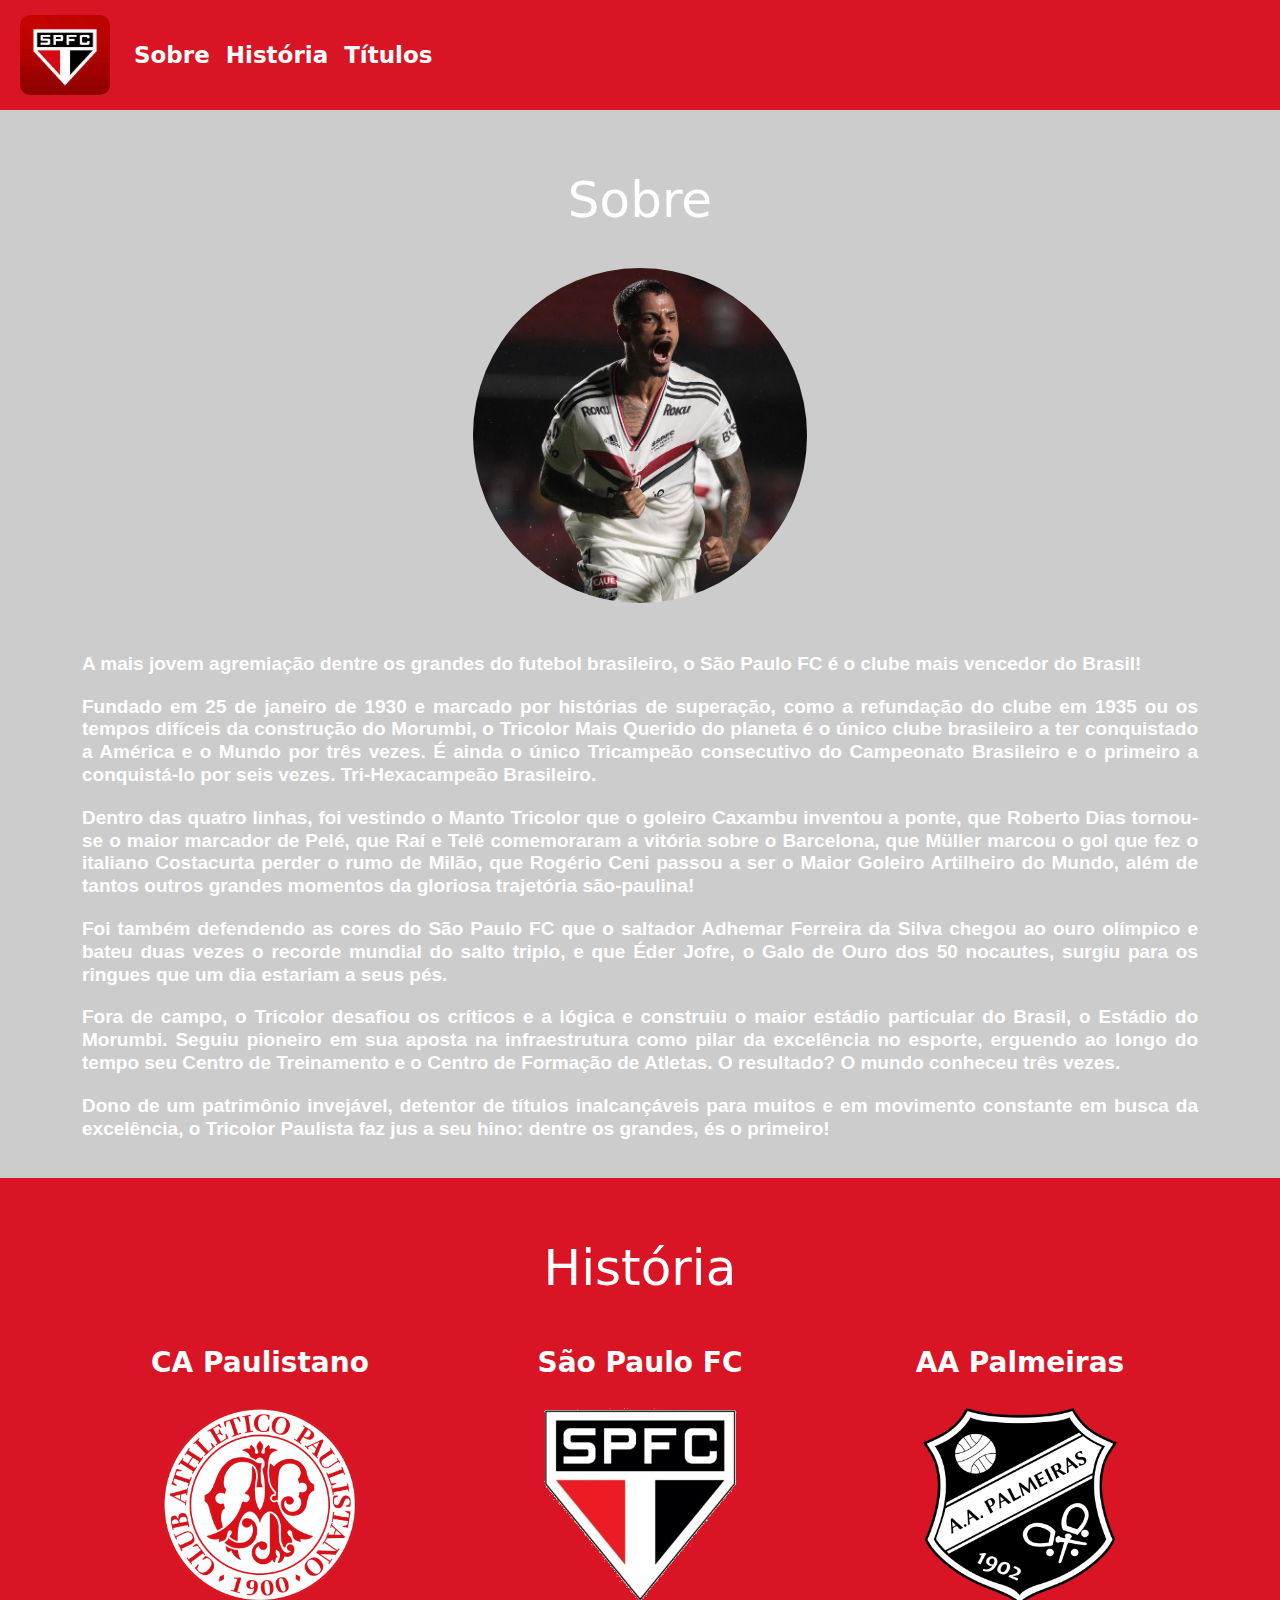
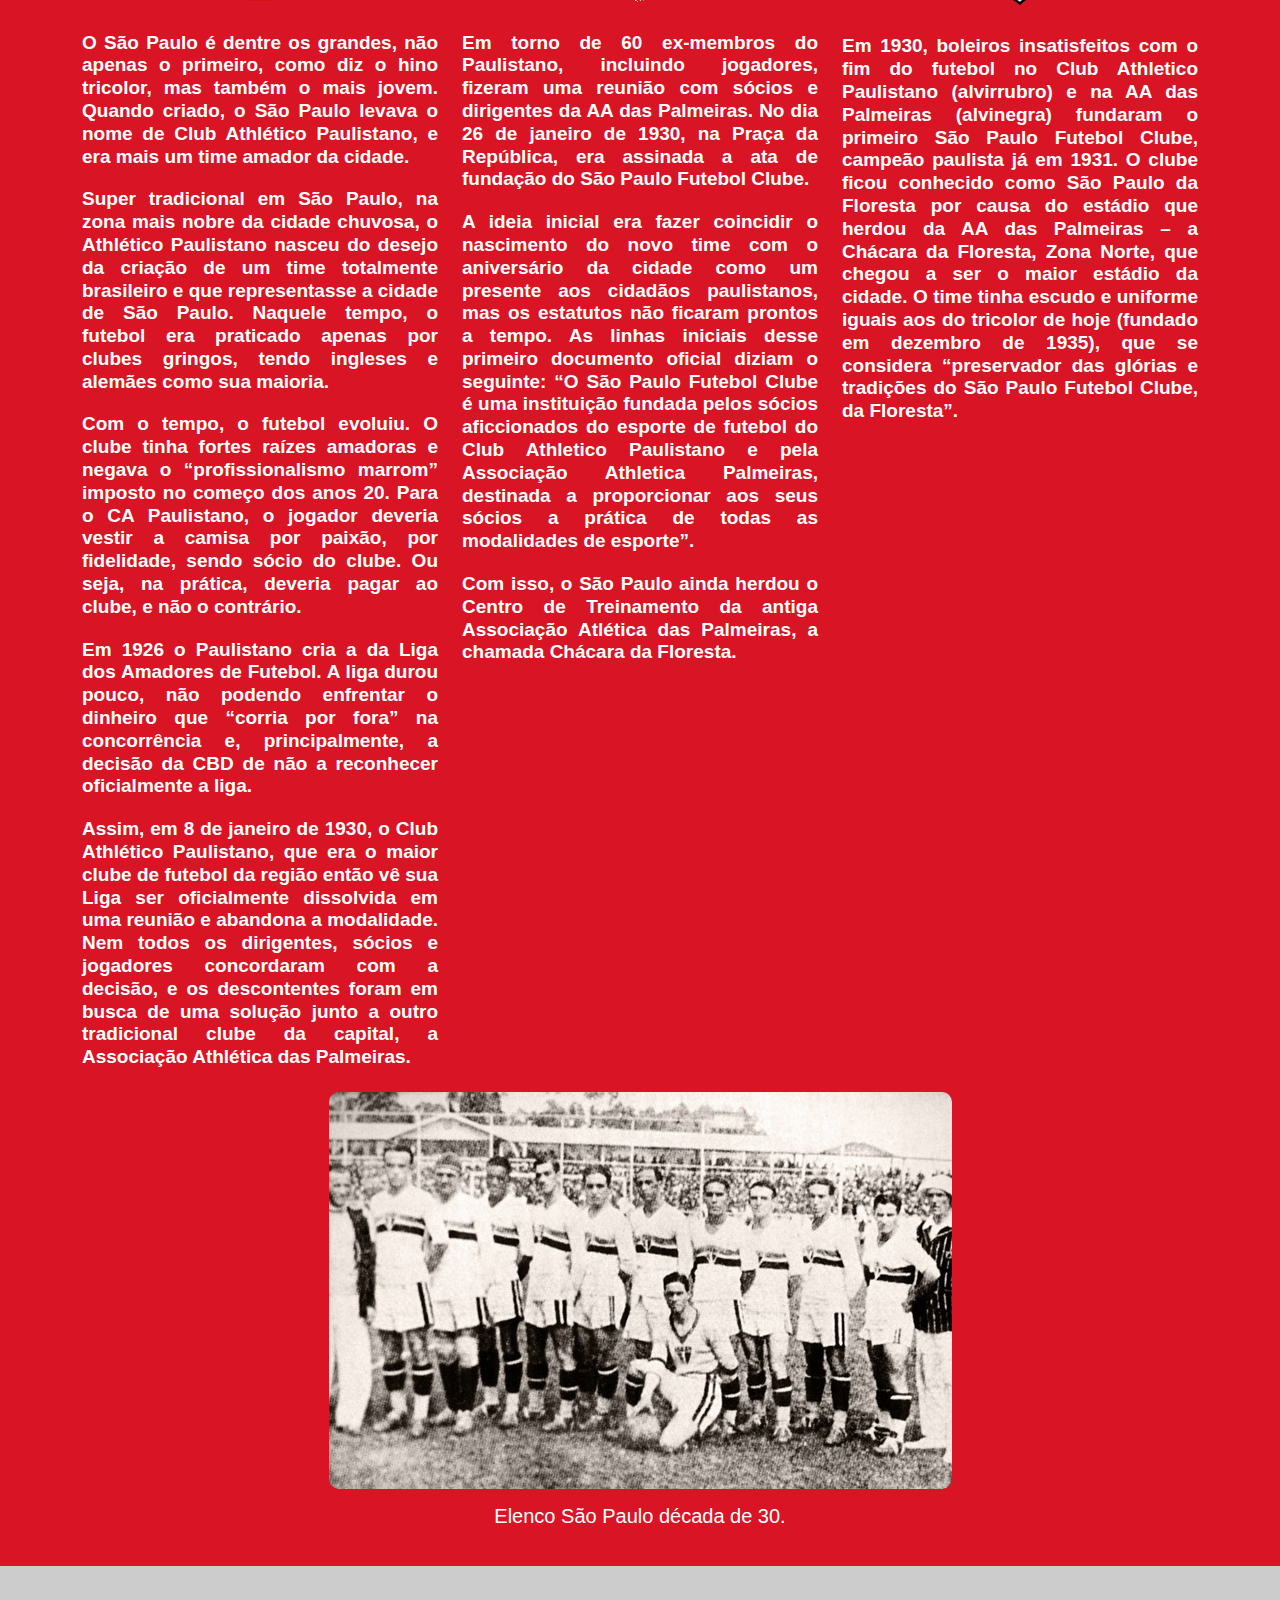
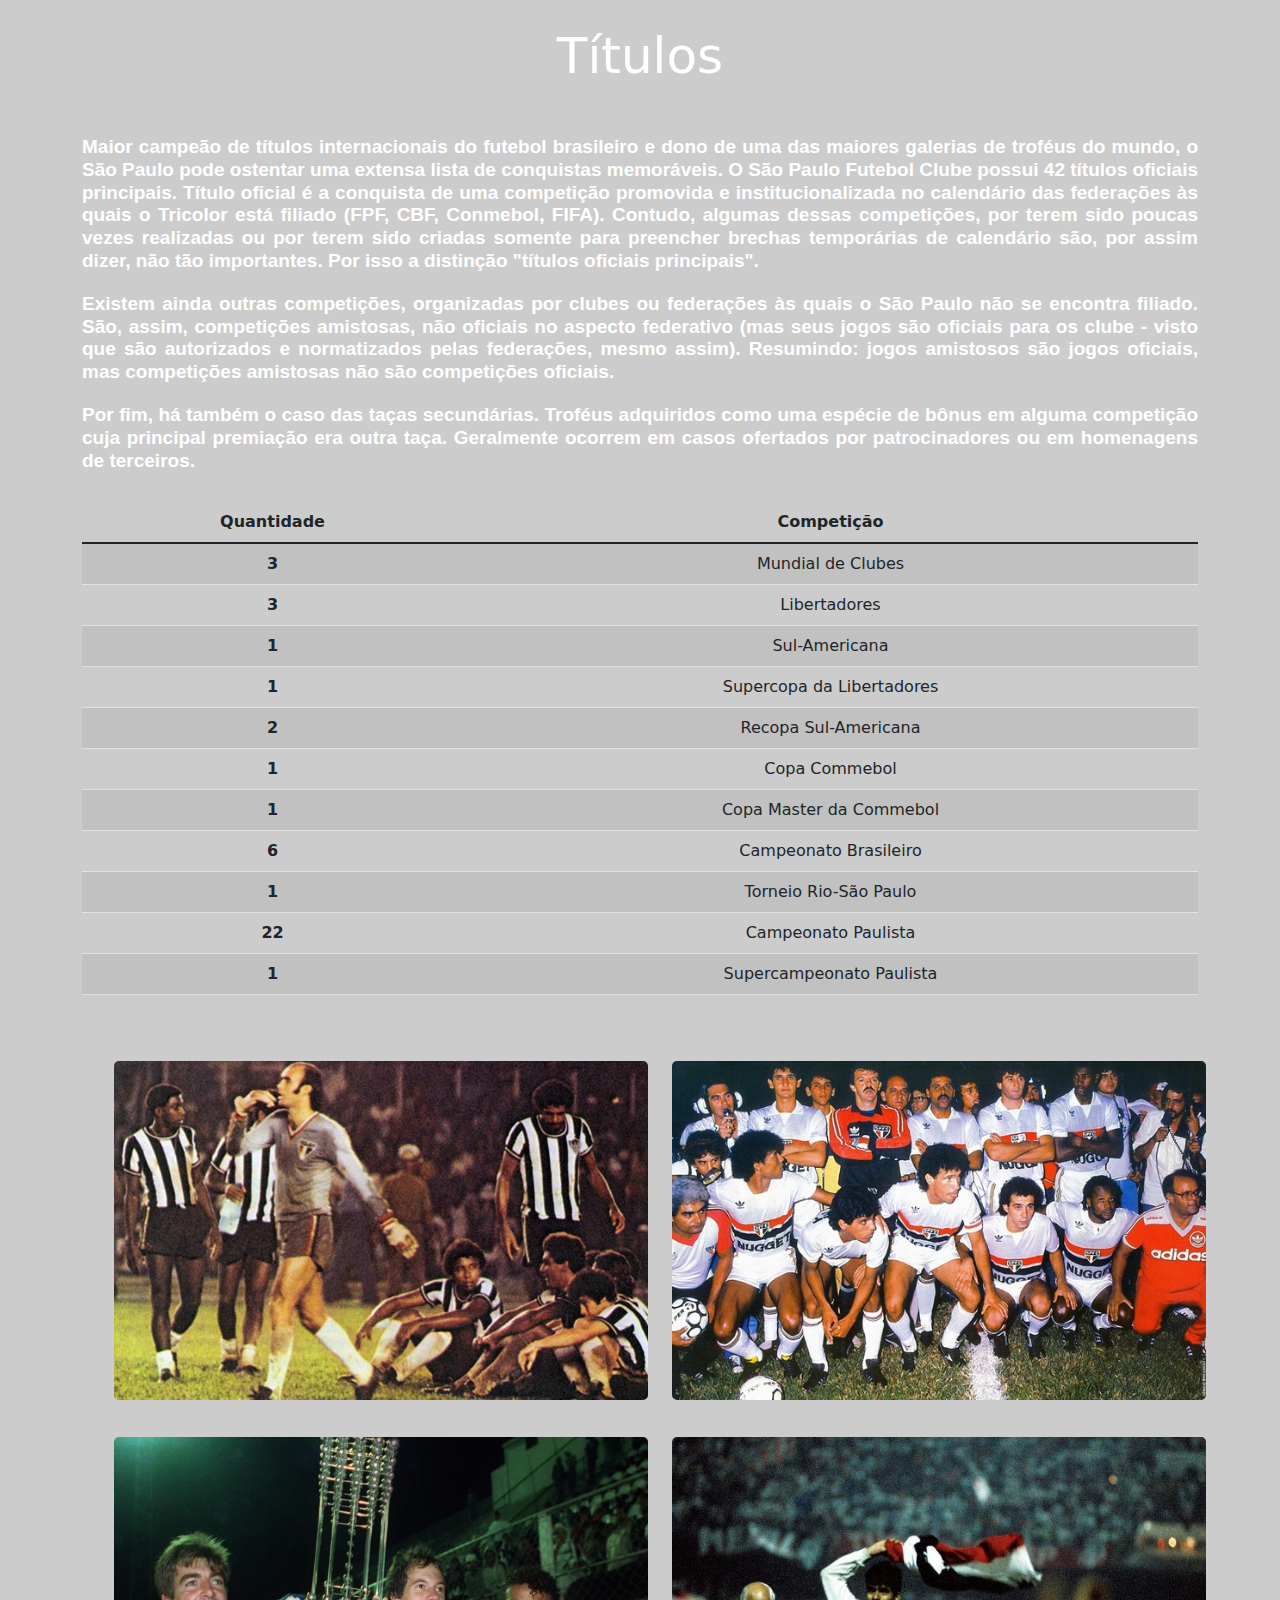
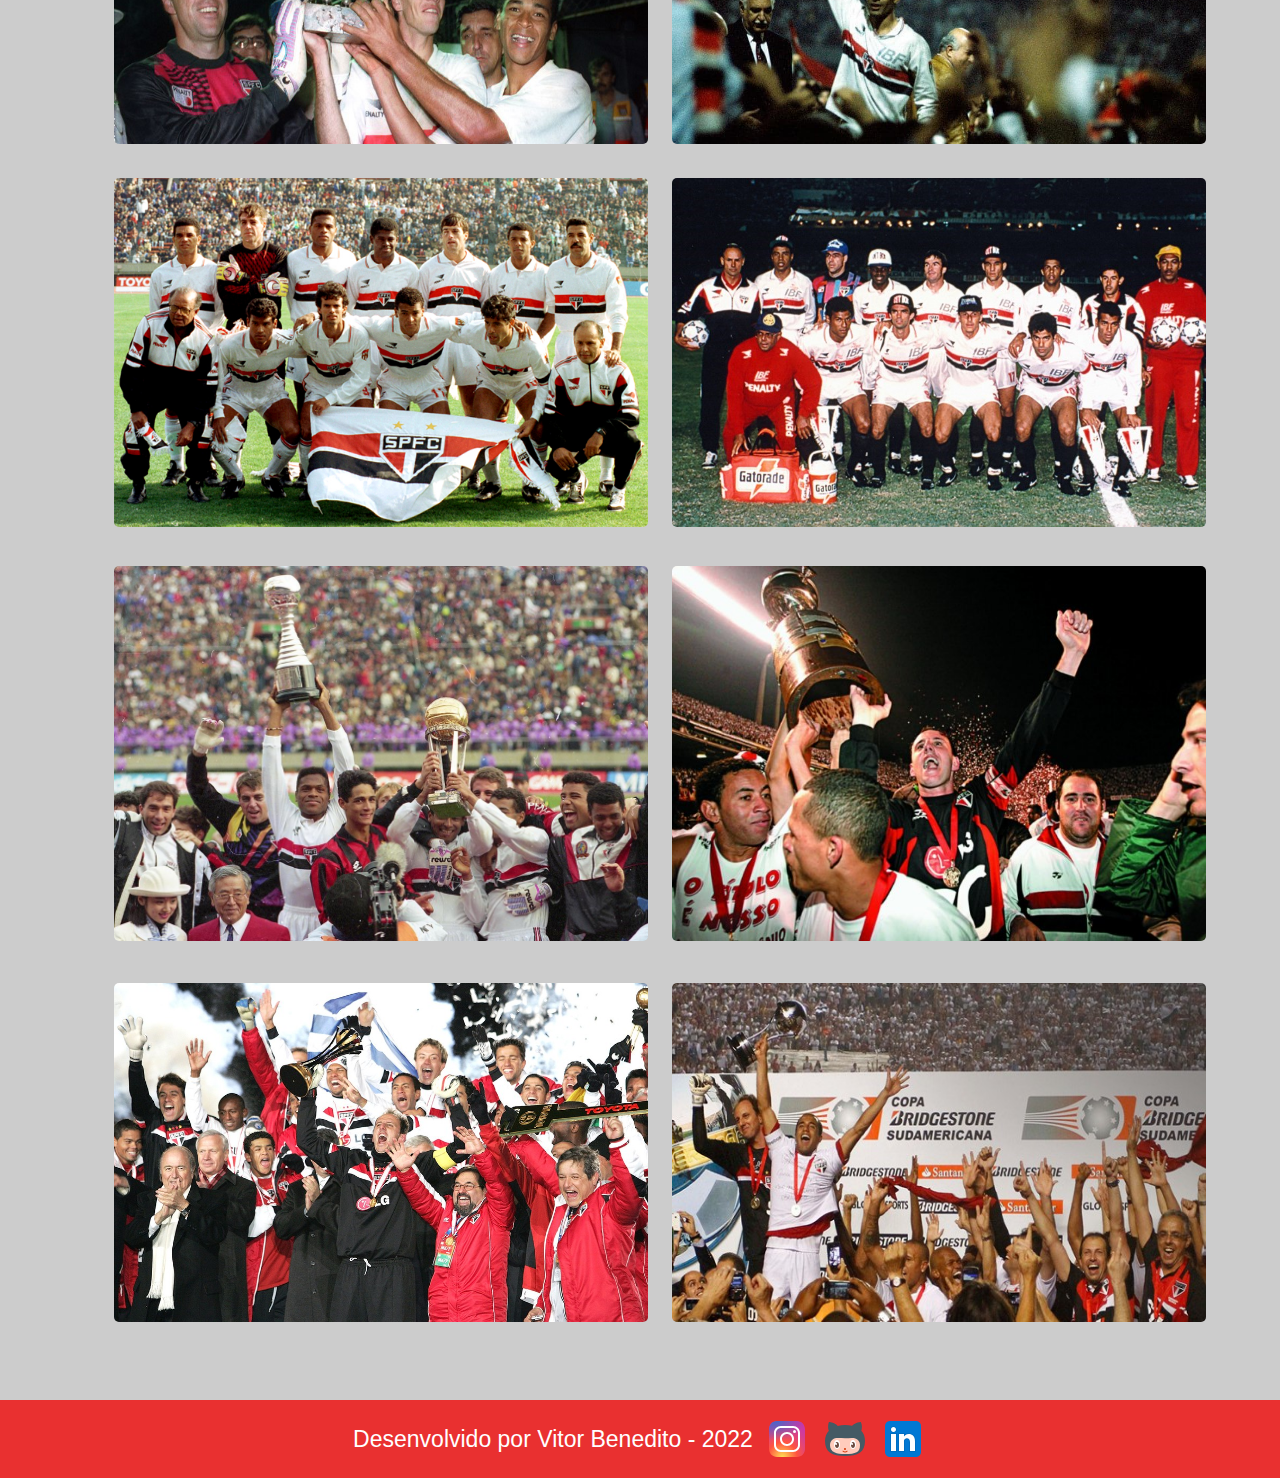
==== commit 8ca1bcfb: "Correção section titulos" ====
--- a/index.html
+++ b/index.html
@@ -295,76 +295,78 @@
               </tr>
             </tbody>
           </table>
-          <div class="row margin">
-            <div class="col-lg-6">
-              <img
-                class="img-titulos"
-                src="img/titulos/brasileiro-77.jpeg"
-                alt="img1-titulos"
-              />
-            </div>
-            <div class="col-lg-6">
-              <img
-                class="img-titulos"
-                src="img/titulos/brasileiro-86.jpg"
-                alt="img2-titulos"
-              />
-            </div>
-            <div class="col-lg-6">
-              <img
-                class="img-titulos"
-                src="img/titulos/brasileiro-91.jpg"
-                alt="img3-titulos"
-              />
-            </div>
-            <div class="col-lg-6">
-              <img
-                class="img-titulos"
-                src="img/titulos/libertadores-92.jpg"
-                alt="img4-titulos"
-              />
-            </div>
-            <div class="col-lg-6">
-              <img
-                class="img-titulos"
-                src="img/titulos/mundial-92.jpg"
-                alt="img5-titulos"
-              />
-            </div>
-            <div class="col-lg-6">
-              <img
-                class="img-titulos"
-                src="img/titulos/libertadores-93.jpg"
-                alt="img6-titulos"
-              />
-            </div>
-            <div class="col-lg-6">
-              <img
-                class="img-titulos"
-                src="img/titulos/mundial-93.jpg"
-                alt="img7-titulos"
-              />
-            </div>
-            <div class="col-lg-6">
-              <img
-                class="img-titulos"
-                src="img/titulos/libertadores-05.jpeg"
-                alt="img8-titulos"
-              />
-            </div>
-            <div class="col-lg-6">
-              <img
-                class="img-titulos"
-                src="img/titulos/mundial-05.jpg"
-                alt="img9-titulos"
-              />
-            </div>
-            <div class="col-lg-6">
-              <img
-                class="img-titulos"
-                src="img/titulos/sulamericana-12.jpg"
-                alt="img10-titulos"
-              />
+          <div class="container">
+            <div class="row margin">
+              <div class="col-lg-6">
+                <img
+                  class="img-titulos"
+                  src="img/titulos/brasileiro-77.jpeg"
+                  alt="img1-titulos"
+                />
+              </div>
+              <div class="col-lg-6">
+                <img
+                  class="img-titulos"
+                  src="img/titulos/brasileiro-86.jpg"
+                  alt="img2-titulos"
+                />
+              </div>
+              <div class="col-lg-6">
+                <img
+                  class="img-titulos"
+                  src="img/titulos/brasileiro-91.jpg"
+                  alt="img3-titulos"
+                />
+              </div>
+              <div class="col-lg-6">
+                <img
+                  class="img-titulos"
+                  src="img/titulos/libertadores-92.jpg"
+                  alt="img4-titulos"
+                />
+              </div>
+              <div class="col-lg-6">
+                <img
+                  class="img-titulos"
+                  src="img/titulos/mundial-92.jpg"
+                  alt="img5-titulos"
+                />
+              </div>
+              <div class="col-lg-6">
+                <img
+                  class="img-titulos"
+                  src="img/titulos/libertadores-93.jpg"
+                  alt="img6-titulos"
+                />
+              </div>
+              <div class="col-lg-6">
+                <img
+                  class="img-titulos"
+                  src="img/titulos/mundial-93.jpg"
+                  alt="img7-titulos"
+                />
+              </div>
+              <div class="col-lg-6">
+                <img
+                  class="img-titulos"
+                  src="img/titulos/libertadores-05.jpeg"
+                  alt="img8-titulos"
+                />
+              </div>
+              <div class="col-lg-6">
+                <img
+                  class="img-titulos"
+                  src="img/titulos/mundial-05.jpg"
+                  alt="img9-titulos"
+                />
+              </div>
+              <div class="col-lg-6">
+                <img
+                  class="img-titulos"
+                  src="img/titulos/sulamericana-12.jpg"
+                  alt="img10-titulos"
+                />
+              </div>
             </div>
           </div>
         </div>
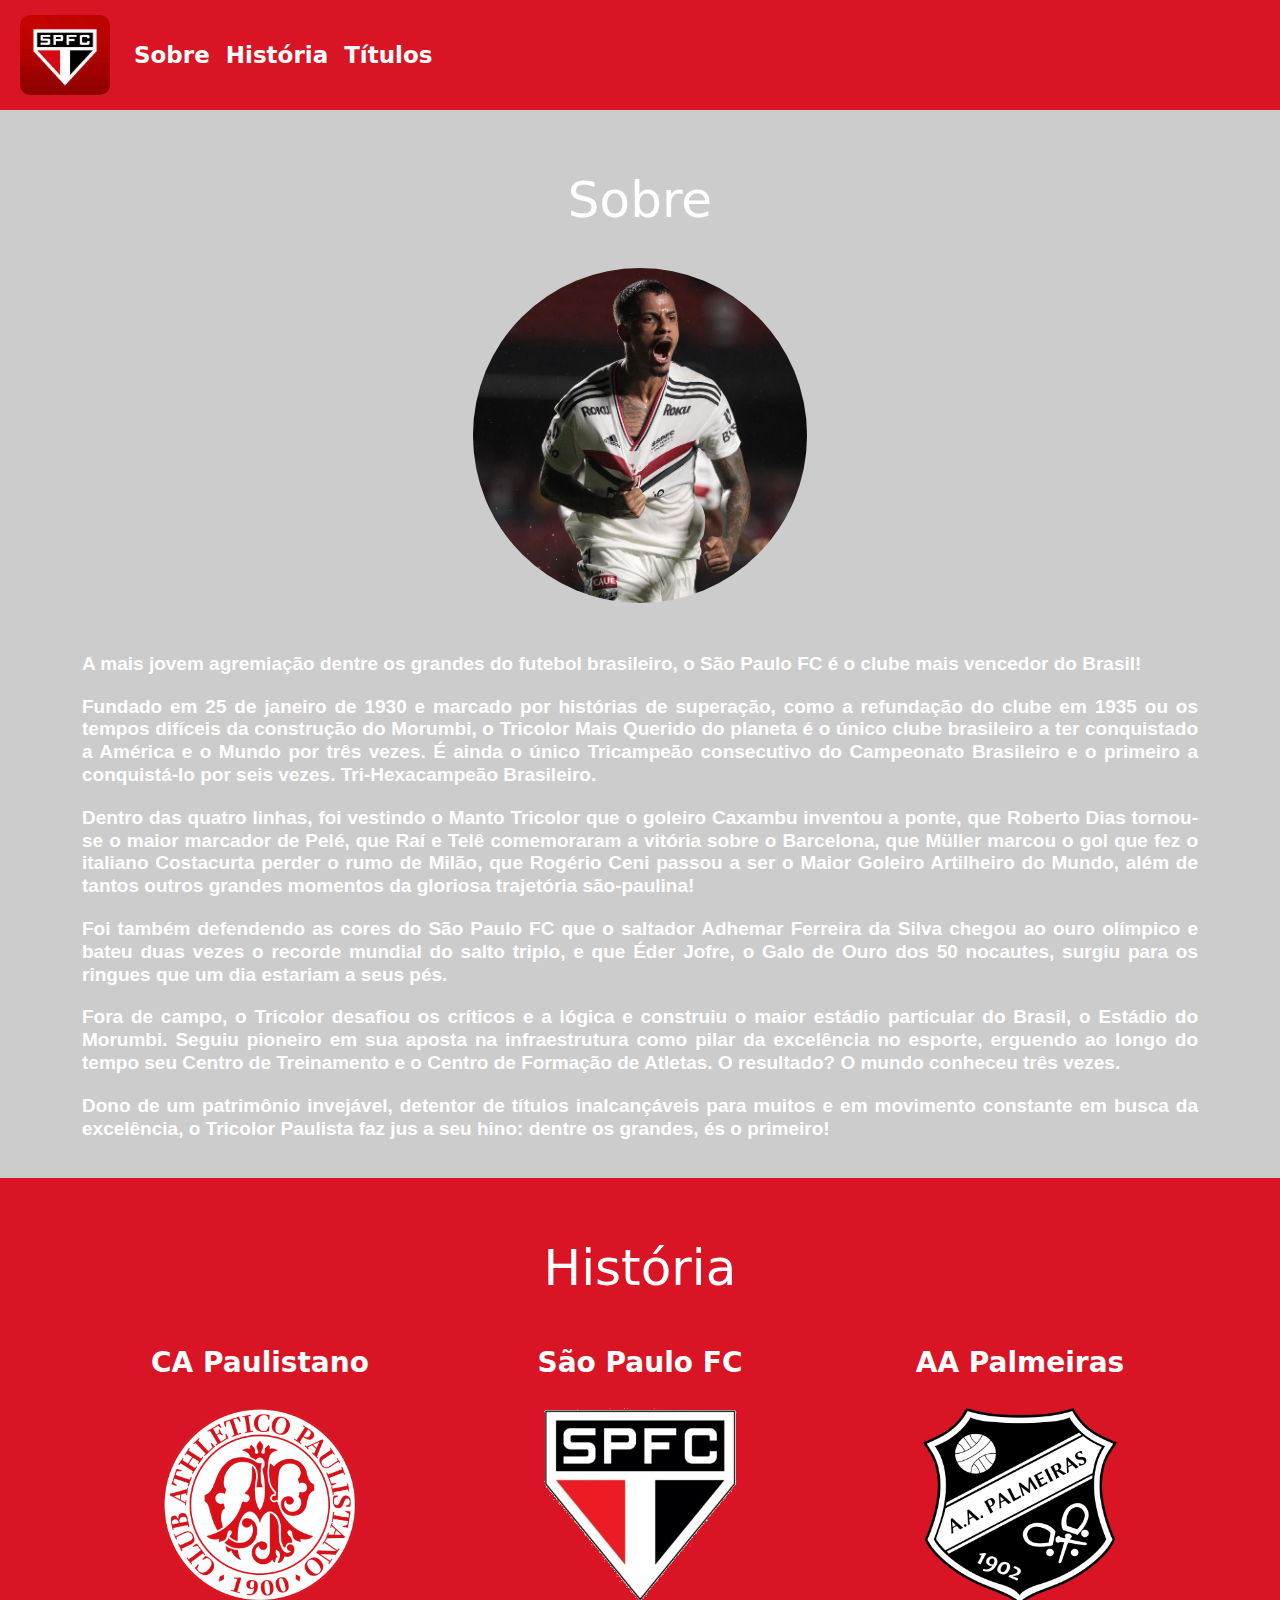
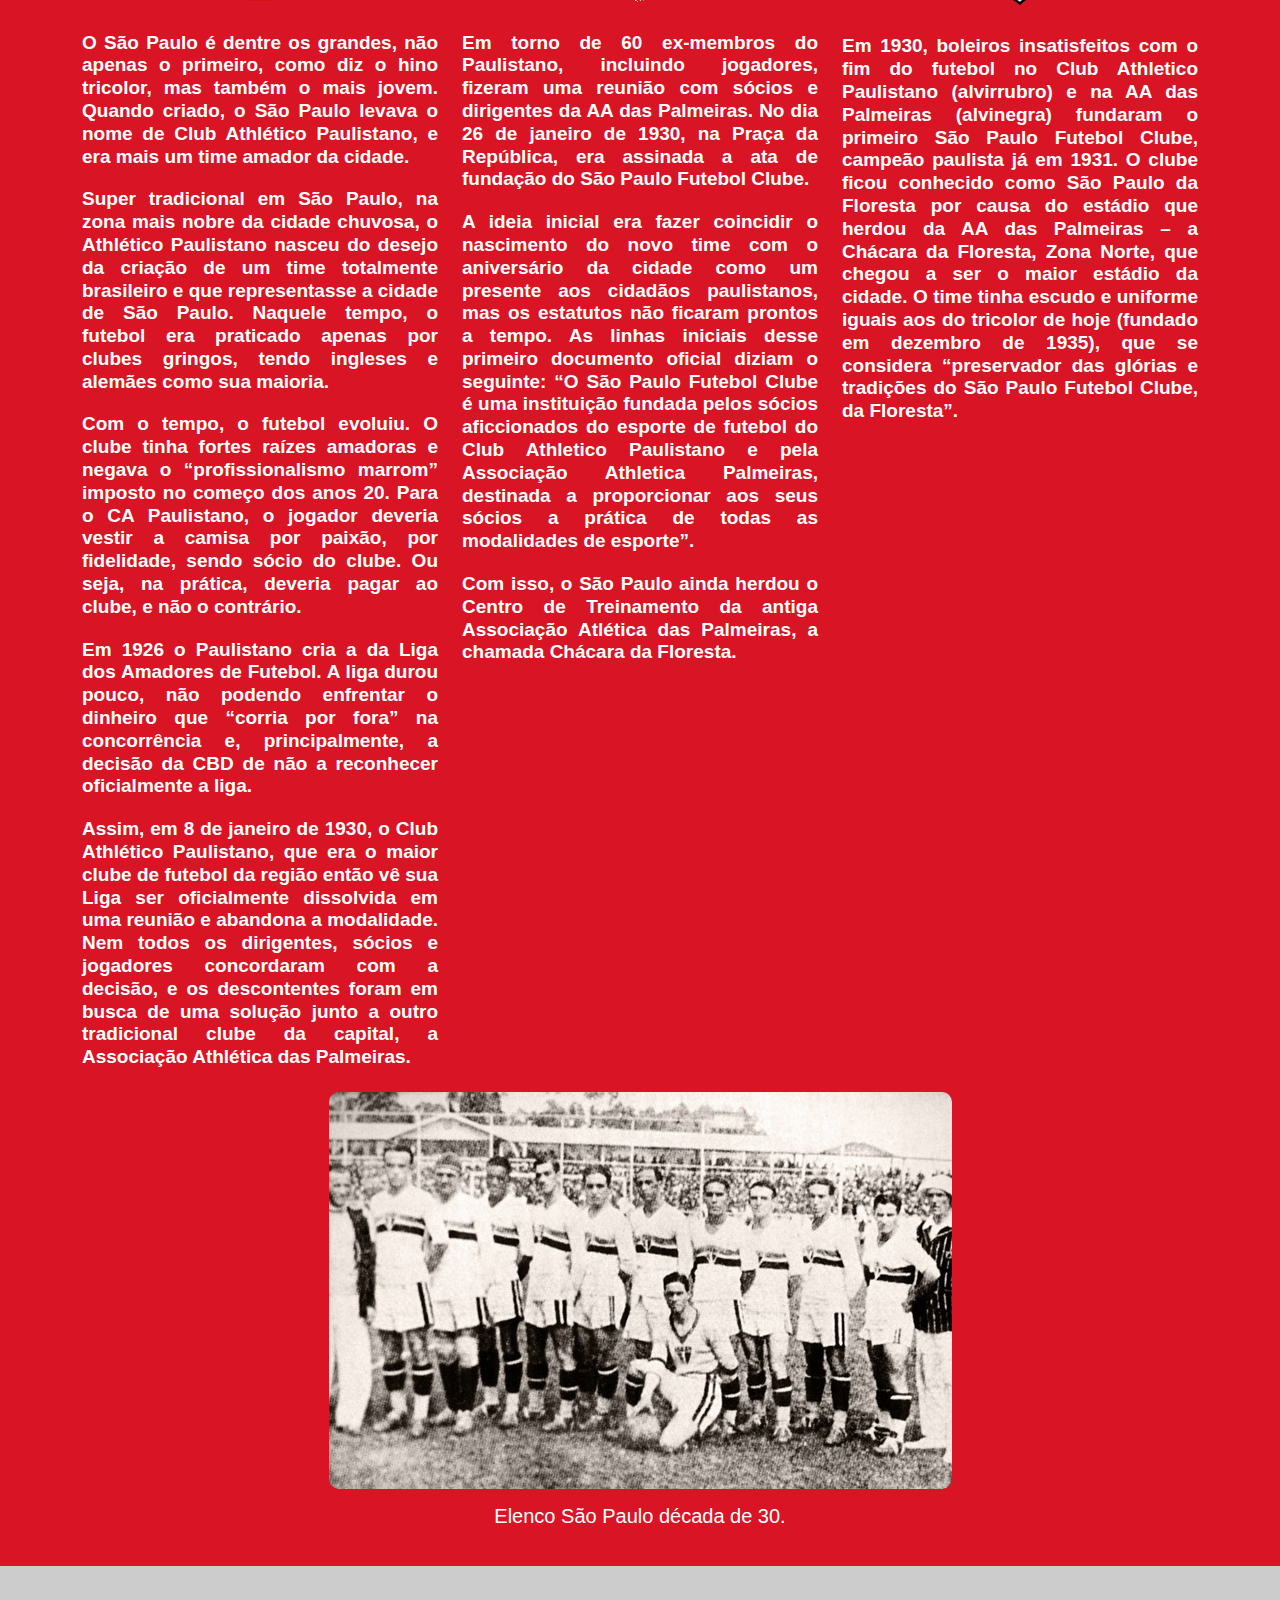
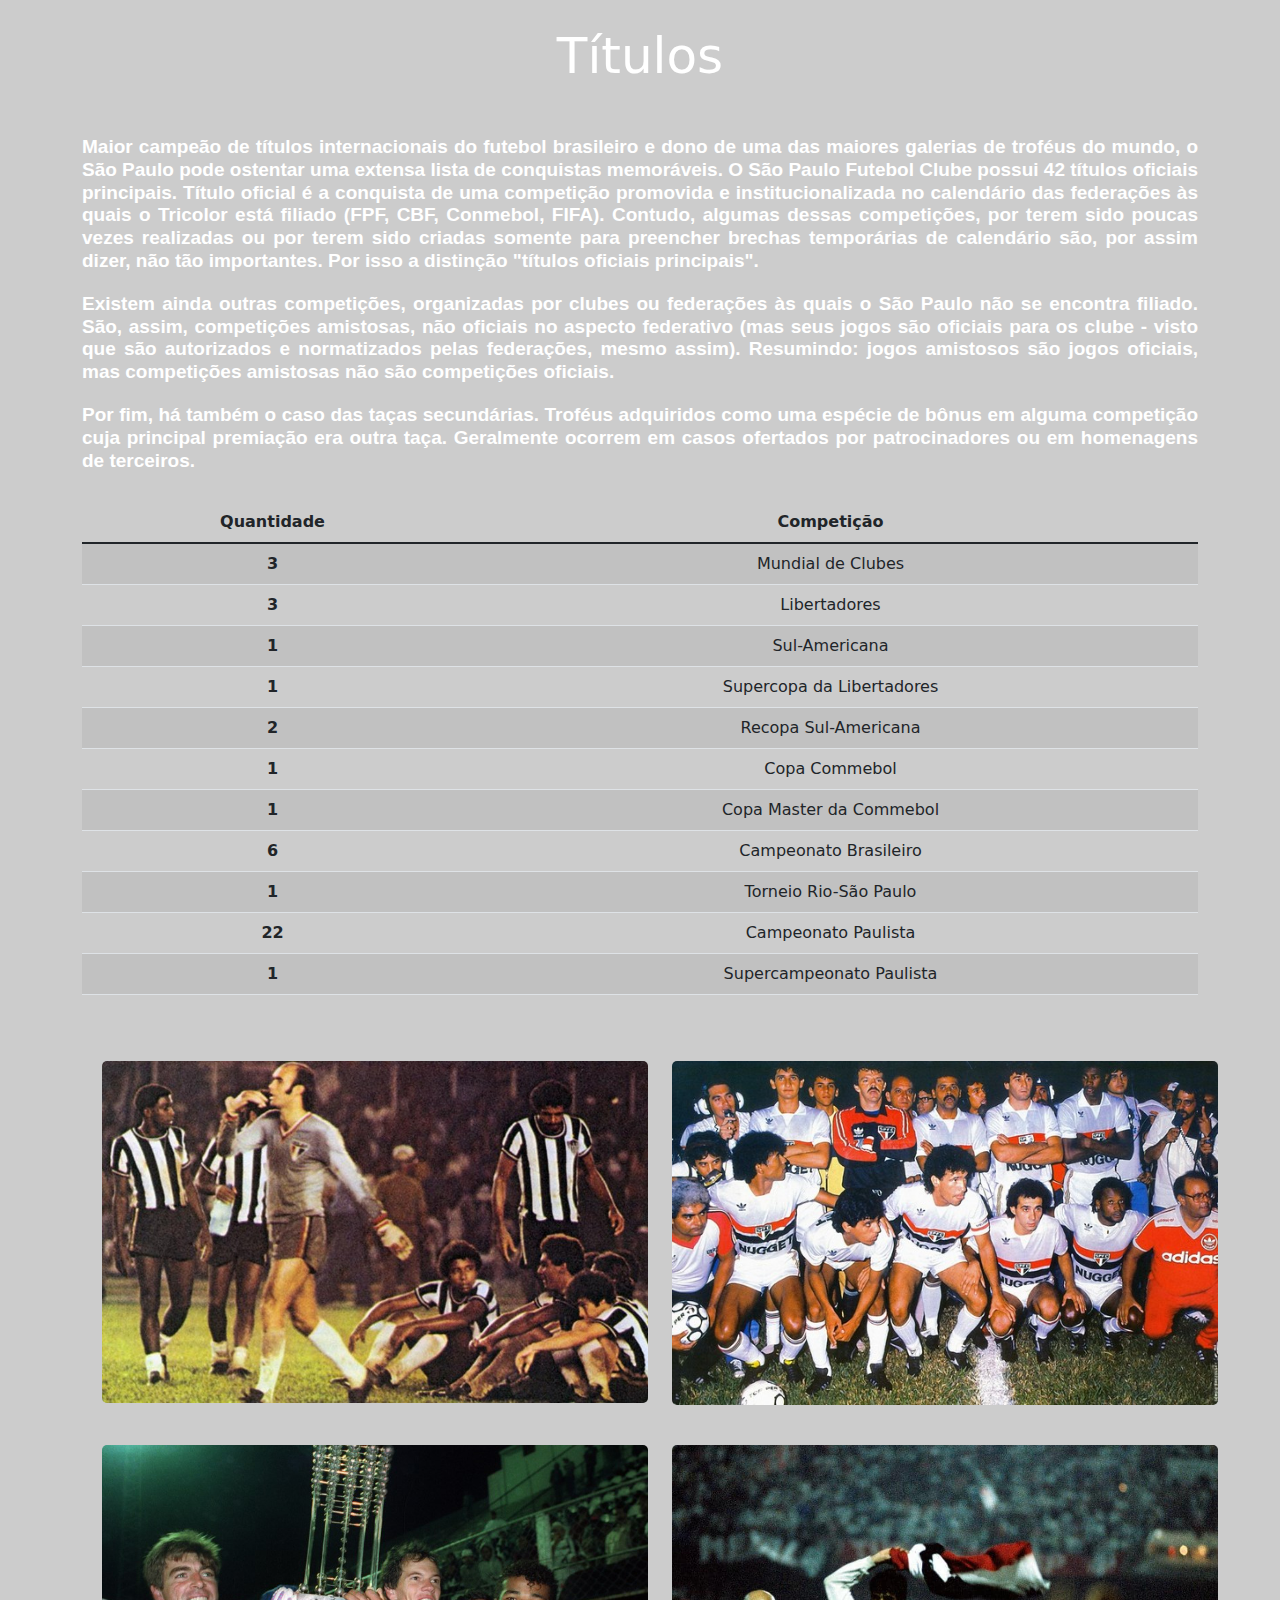
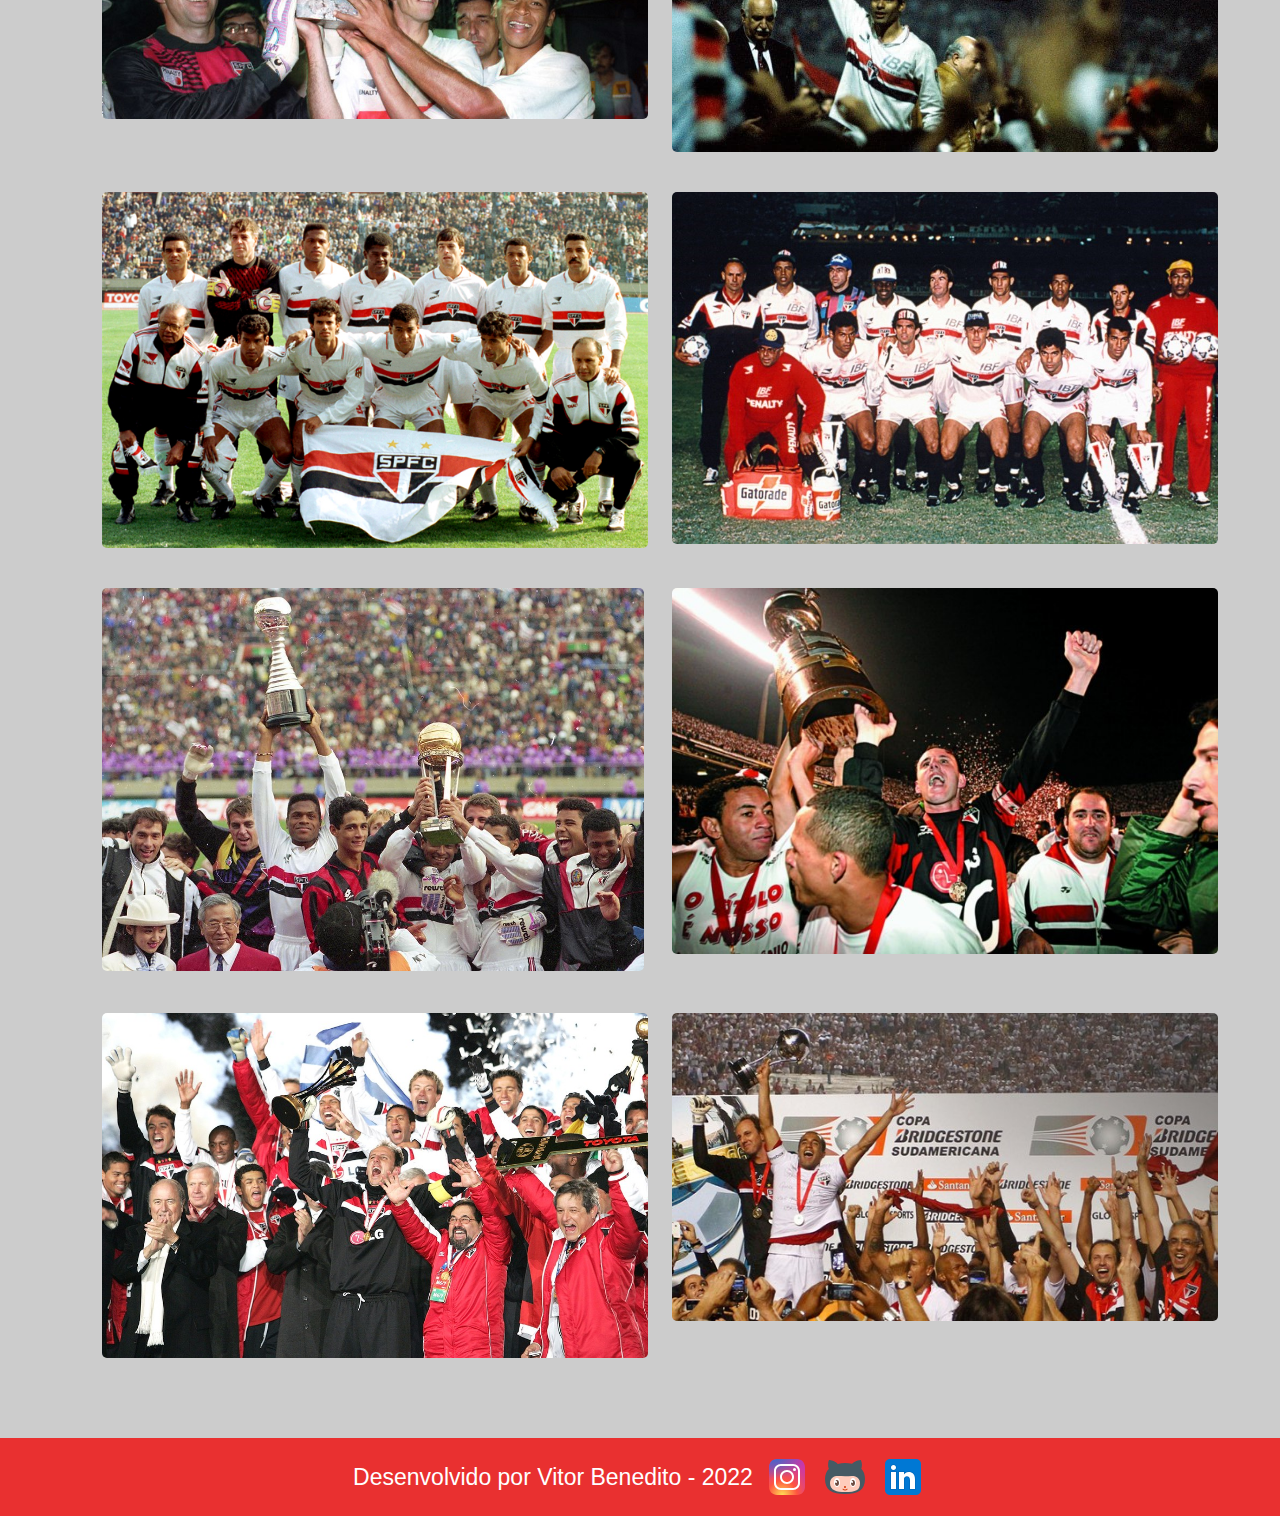
==== commit 07722c6b: "Correção II section titulos" ====
--- a/index.html
+++ b/index.html
@@ -295,7 +295,7 @@
               </tr>
             </tbody>
           </table>
-          <div class="container">
+
             <div class="row margin">
               <div class="col-lg-6">
                 <img
@@ -367,7 +367,6 @@
                   alt="img10-titulos"
                 />
               </div>
-            </div>
           </div>
         </div>
       </div>
--- a/style.css
+++ b/style.css
@@ -80,13 +80,13 @@
 }
 .img-titulos{
     margin: 20px;
-    width: 100%;
-    height: 90%;
+    max-width: 100%;
+    max-height: 90%;
     border-radius: 5px;
 }
 .img-titulos:hover{
-    width: 103%;
-    height: 93%;
+    max-width: 103%;
+    max-height: 93%;
     transition: 2s ease all;
 }
 .table{
